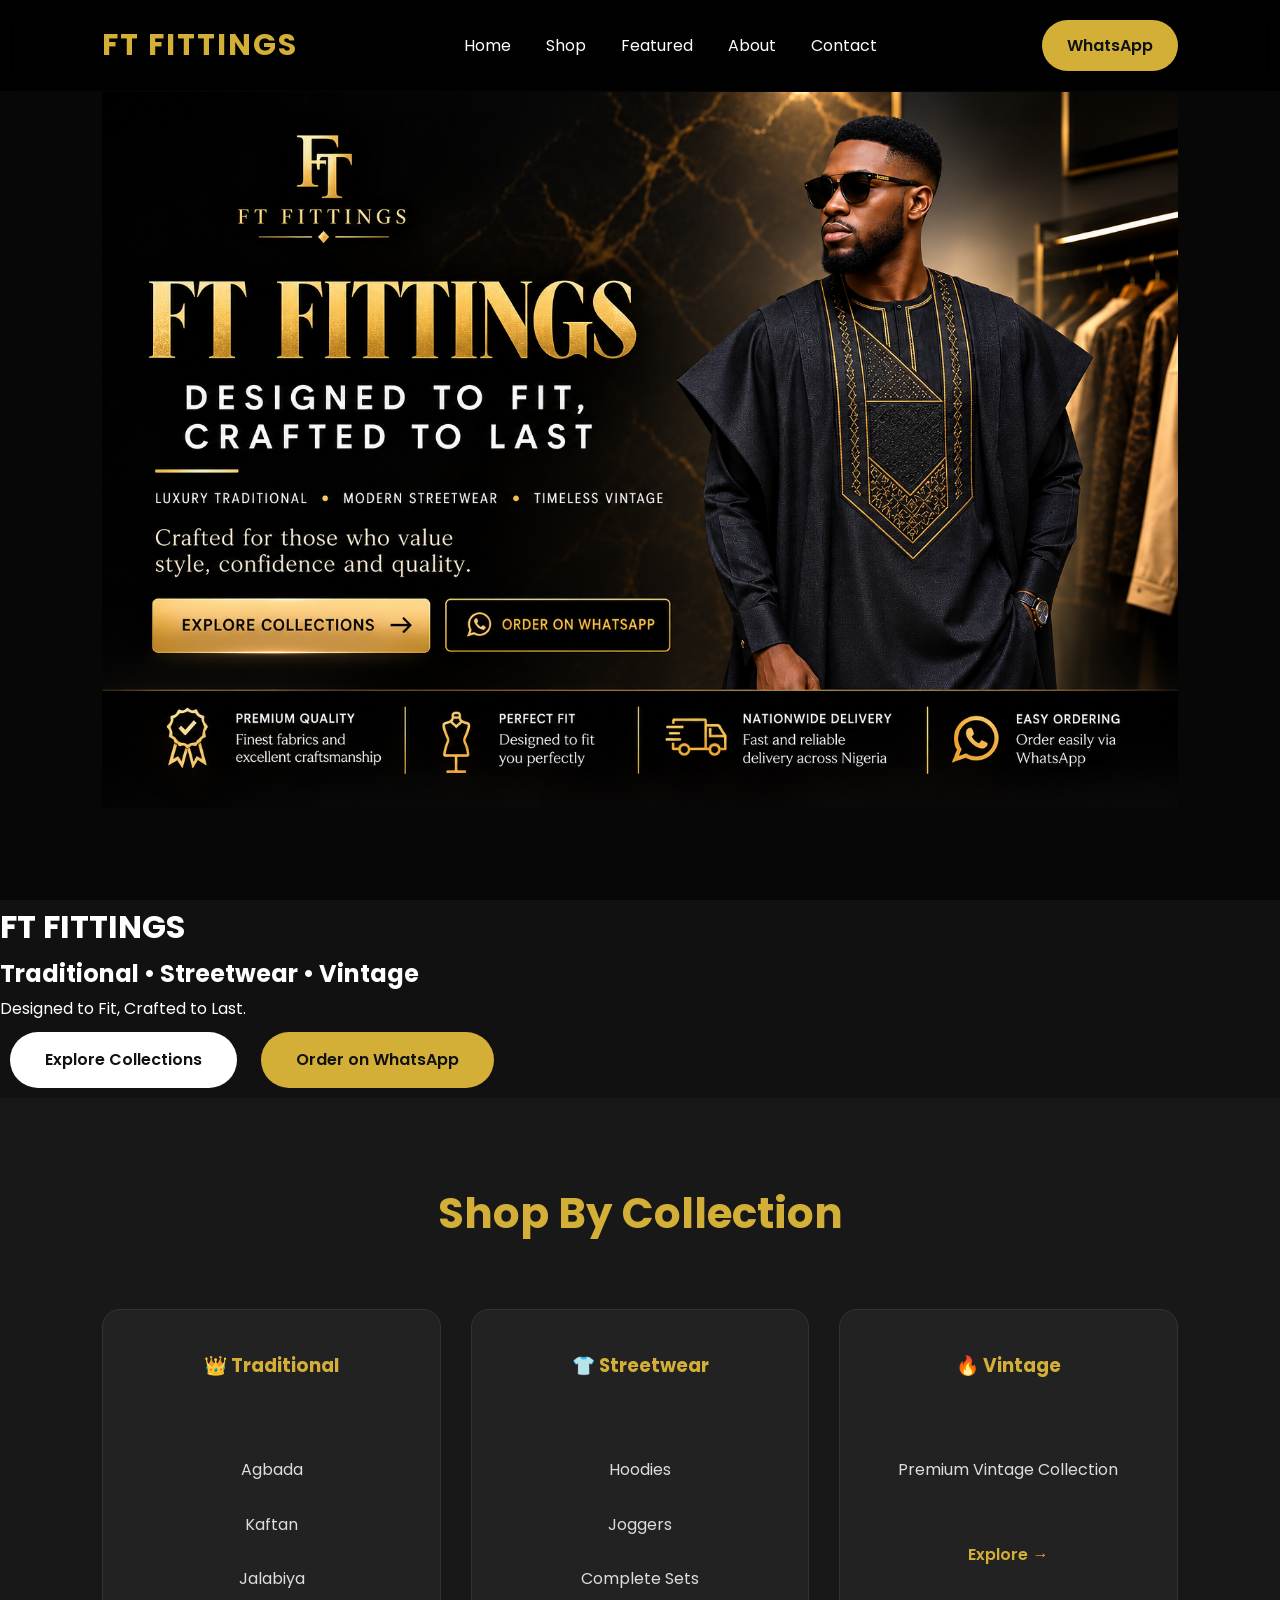
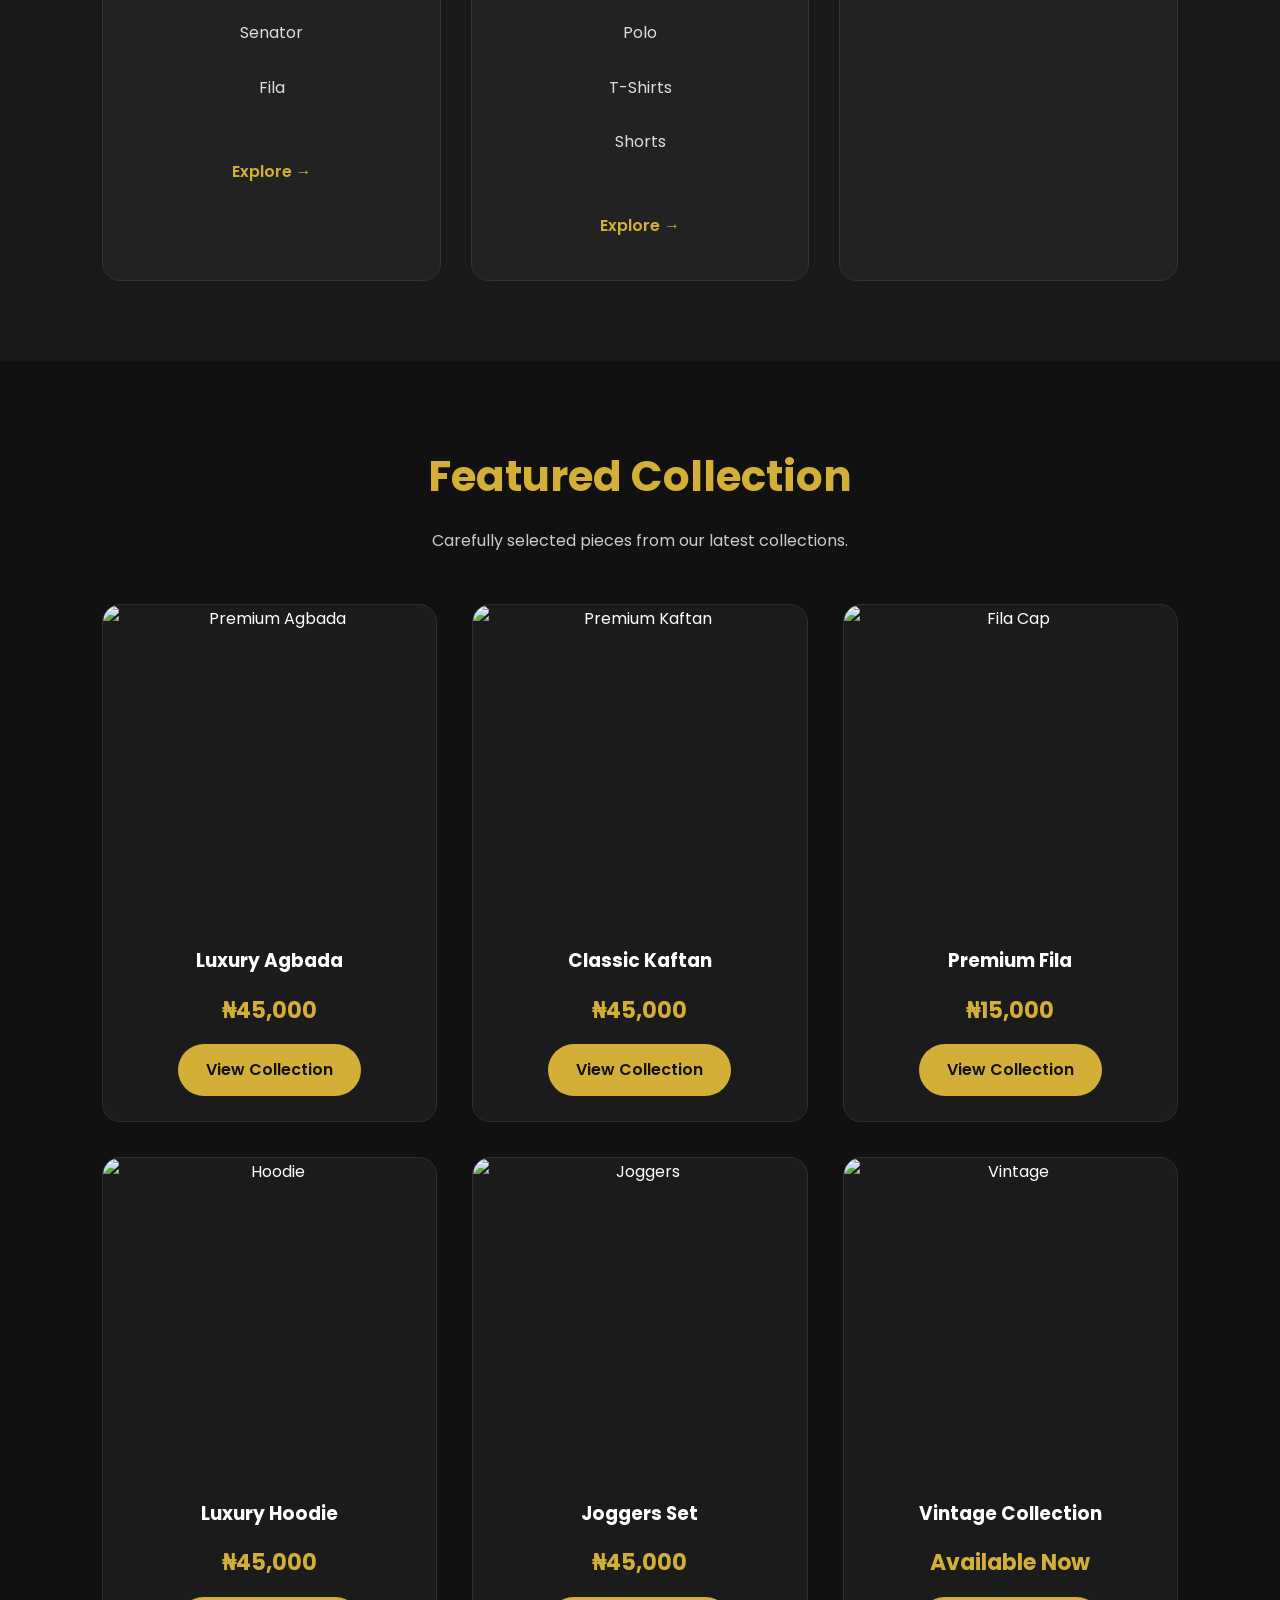
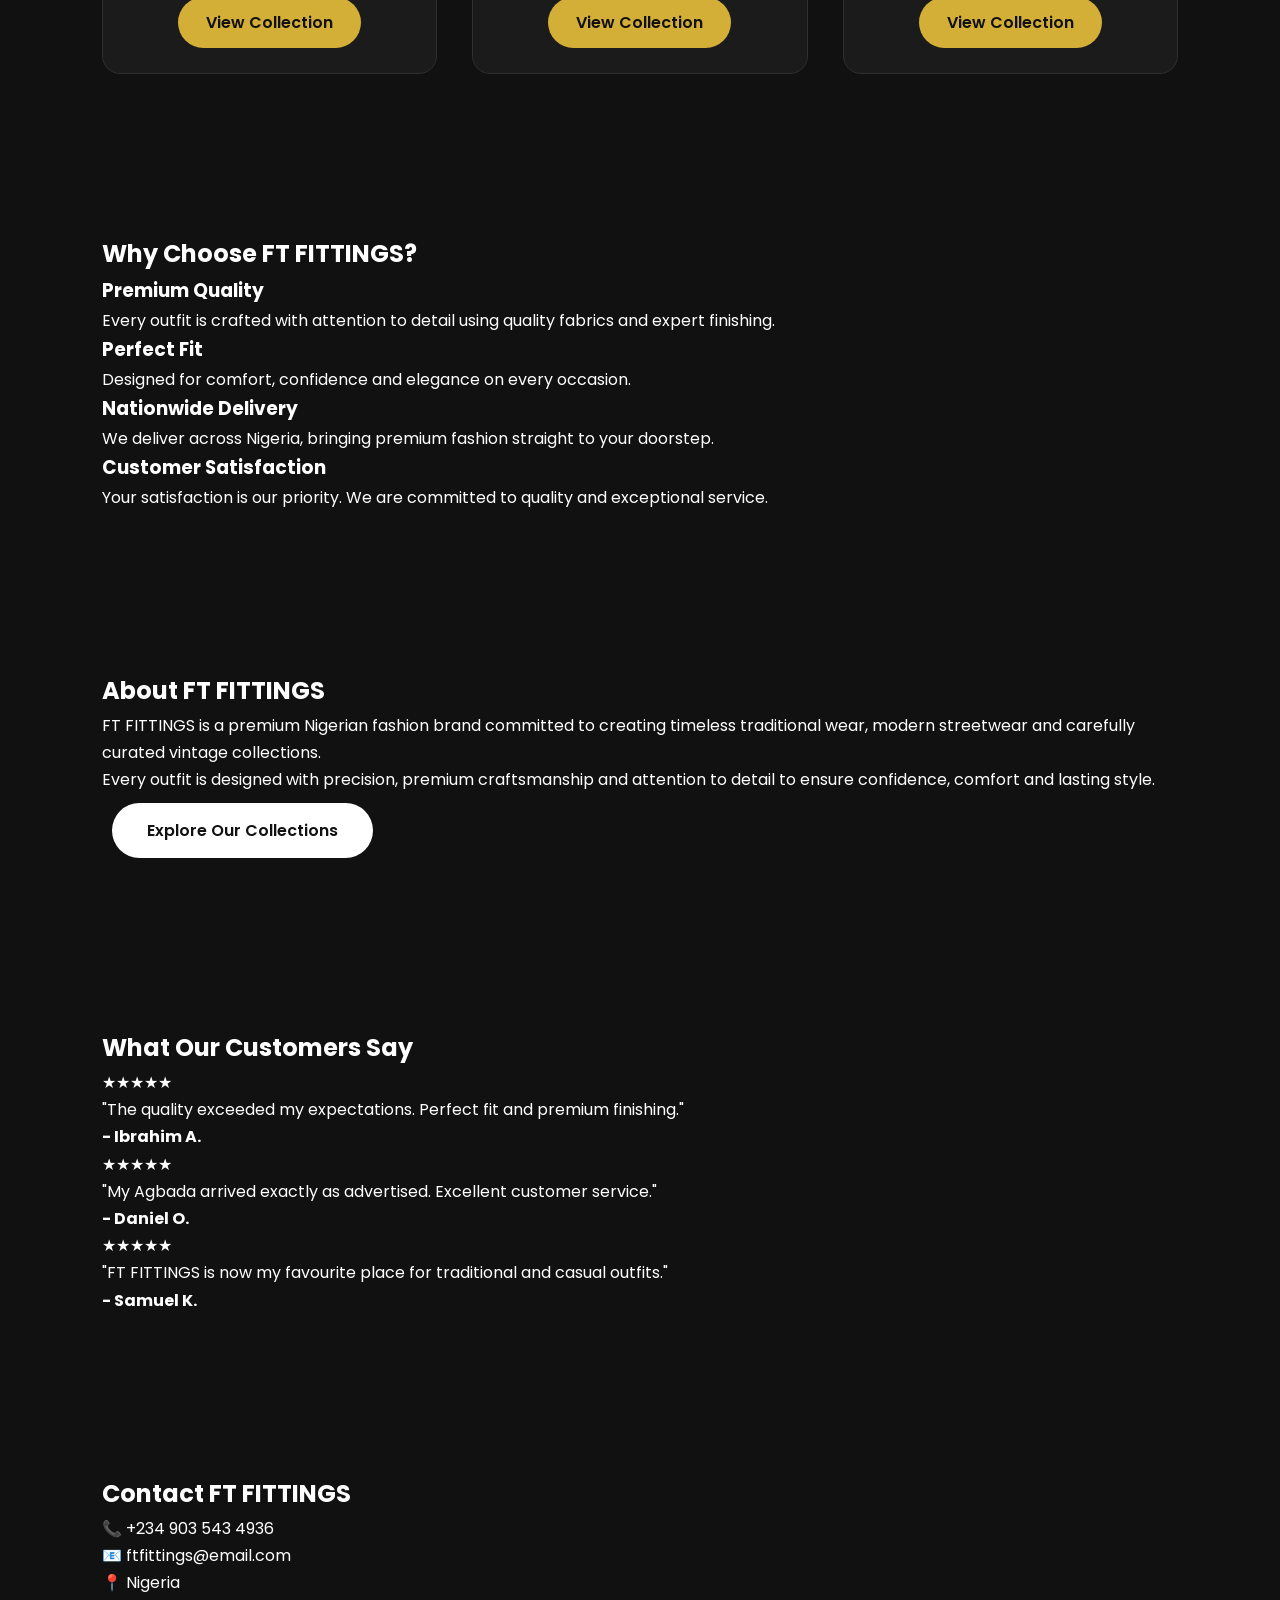
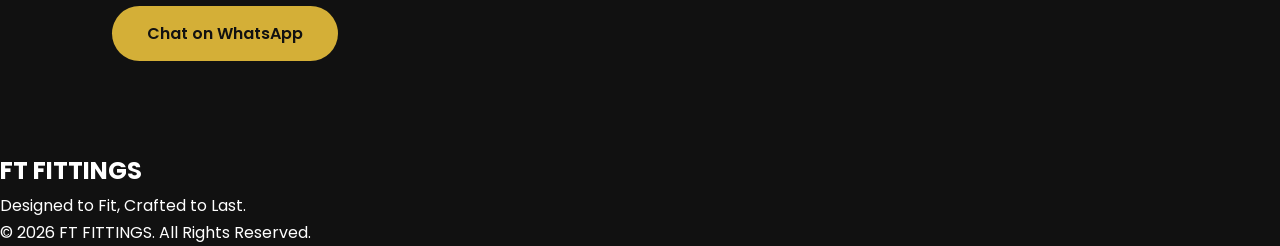
==== index.html @ e682090f "Update index.html" ====
<!DOCTYPE html>
<html lang="en">

<head>

<meta charset="UTF-8">

<meta name="viewport" content="width=device-width, initial-scale=1.0">

<title>FT FITTINGS | Traditional • Streetwear • Vintage</title>

<link rel="stylesheet" href="style.css">

<link rel="preconnect" href="https://fonts.googleapis.com">

<link rel="preconnect" href="https://fonts.gstatic.com" crossorigin>

<link href="https://fonts.googleapis.com/css2?family=Poppins:wght@300;400;500;600;700&display=swap" rel="stylesheet">

</head>

<body>

<!-- Navigation -->

<nav class="navbar">

<div class="logo">

FT FITTINGS

</div>

<ul class="nav-links">

<li><a href="#">Home</a></li>

<li><a href="shop.html">Shop</a></li>

<li><a href="#featured">Featured</a></li>

<li><a href="#about">About</a></li>

<li><a href="#contact">Contact</a></li>

</ul>

<a href="https://wa.me/2349035434936" class="whatsapp-nav">

WhatsApp

</a>

</nav>



<!-- HERO -->

<section class="hero">
    <img src="hero/A97D9B36-306B-43AB-9AE7-2C9300FD87FA.png" alt="FT FITTINGS Hero Banner" class="hero-banner">
</section>

<div class="hero-overlay">

<div class="hero-content">

<h1>

FT FITTINGS

</h1>

<h2>

Traditional • Streetwear • Vintage

</h2>

<p>

Designed to Fit, Crafted to Last.

</p>

<div class="hero-buttons">

<a href="#collections" class="btn">

Explore Collections

</a>

<a href="https://wa.me/2349035434936" class="btn gold">

Order on WhatsApp

</a>

</div>

</div>

</div>

</section>



<!-- COLLECTIONS -->

<section id="collections" class="collections">

<h2>

Shop By Collection

</h2>

<div class="collection-grid">

<div class="collection-card">

<h3>

👑 Traditional

</h3>

<p>

Agbada

Kaftan

Jalabiya

Senator

Fila

</p>

<a href="traditional.html">

Explore →

</a>

</div>



<div class="collection-card">

<h3>

👕 Streetwear

</h3>

<p>

Hoodies

Joggers

Complete Sets

Polo

T-Shirts

Shorts

</p>

<a href="streetwear.html">

Explore →

</a>

</div>



<div class="collection-card">

<h3>

🔥 Vintage

</h3>

<p>

Premium Vintage Collection

</p>

<a href="vintage.html">

Explore →

</a>

</div>

</div>

</section>
<!-- FEATURED PRODUCTS -->

<section id="featured" class="featured">

<h2>Featured Collection</h2>

<p class="section-text">
Carefully selected pieces from our latest collections.
</p>

<div class="product-grid">

<div class="product-card">

<img src="images/agbada1.jpg" alt="Premium Agbada">

<h3>Luxury Agbada</h3>

<p class="price">₦45,000</p>

<a href="traditional.html" class="shop-btn">View Collection</a>

</div>

<div class="product-card">

<img src="images/kaftan1.jpg" alt="Premium Kaftan">

<h3>Classic Kaftan</h3>

<p class="price">₦45,000</p>

<a href="traditional.html" class="shop-btn">View Collection</a>

</div>

<div class="product-card">

<img src="images/fila1.jpg" alt="Fila Cap">

<h3>Premium Fila</h3>

<p class="price">₦15,000</p>

<a href="traditional.html" class="shop-btn">View Collection</a>

</div>

<div class="product-card">

<img src="images/hoodie1.jpg" alt="Hoodie">

<h3>Luxury Hoodie</h3>

<p class="price">₦45,000</p>

<a href="streetwear.html" class="shop-btn">View Collection</a>

</div>

<div class="product-card">

<img src="images/jogger1.jpg" alt="Joggers">

<h3>Joggers Set</h3>

<p class="price">₦45,000</p>

<a href="streetwear.html" class="shop-btn">View Collection</a>

</div>

<div class="product-card">

<img src="images/vintage1.jpg" alt="Vintage">

<h3>Vintage Collection</h3>

<p class="price">Available Now</p>

<a href="vintage.html" class="shop-btn">View Collection</a>

</div>

</div>

</section>
<!-- WHY CHOOSE US -->

<section class="why-us">

<h2>Why Choose FT FITTINGS?</h2>

<div class="why-grid">

<div class="why-card">
<h3>Premium Quality</h3>
<p>Every outfit is crafted with attention to detail using quality fabrics and expert finishing.</p>
</div>

<div class="why-card">
<h3>Perfect Fit</h3>
<p>Designed for comfort, confidence and elegance on every occasion.</p>
</div>

<div class="why-card">
<h3>Nationwide Delivery</h3>
<p>We deliver across Nigeria, bringing premium fashion straight to your doorstep.</p>
</div>

<div class="why-card">
<h3>Customer Satisfaction</h3>
<p>Your satisfaction is our priority. We are committed to quality and exceptional service.</p>
</div>

</div>

</section>
<!-- ABOUT -->

<section id="about" class="about">

<div class="about-content">

<h2>About FT FITTINGS</h2>

<p>

FT FITTINGS is a premium Nigerian fashion brand committed to creating timeless traditional wear, modern streetwear and carefully curated vintage collections.

</p>

<p>

Every outfit is designed with precision, premium craftsmanship and attention to detail to ensure confidence, comfort and lasting style.

</p>

<a href="#collections" class="btn">
Explore Our Collections
</a>

</div>

</section>
<!-- REVIEWS -->

<section class="reviews">

<h2>What Our Customers Say</h2>

<div class="review-grid">

<div class="review-card">

★★★★★

<p>

"The quality exceeded my expectations. Perfect fit and premium finishing."

</p>

<h4>- Ibrahim A.</h4>

</div>

<div class="review-card">

★★★★★

<p>

"My Agbada arrived exactly as advertised. Excellent customer service."

</p>

<h4>- Daniel O.</h4>

</div>

<div class="review-card">

★★★★★

<p>

"FT FITTINGS is now my favourite place for traditional and casual outfits."

</p>

<h4>- Samuel K.</h4>

</div>

</div>

</section>
<!-- CONTACT -->

<section id="contact" class="contact">

<h2>Contact FT FITTINGS</h2>

<p>

📞 +234 903 543 4936

</p>

<p>

📧 ftfittings@email.com

</p>

<p>

📍 Nigeria

</p>

<a href="https://wa.me/2349035434936" class="btn gold">

Chat on WhatsApp

</a>

</section>
 <footer>

<h2>

FT FITTINGS

</h2>

<p>

Designed to Fit, Crafted to Last.

</p>

<p>

© 2026 FT FITTINGS. All Rights Reserved.

</p>

</footer>

<script src="script.js"></script>

</body>

</html>
---- style.css ----
/* ===========================
   FT FITTINGS V2
=========================== */

*{
    margin:0;
    padding:0;
    box-sizing:border-box;
}

html{
    scroll-behavior:smooth;
}

body{
    font-family:'Poppins',sans-serif;
    background:#111;
    color:#fff;
    line-height:1.7;
}

img{
    width:100%;
    display:block;
}

a{
    text-decoration:none;
}

section{
    padding:80px 8%;
}

h1,h2,h3{
    font-weight:700;
}

.section-text{
    color:#ccc;
    margin-top:10px;
    margin-bottom:40px;
}

/* ===========================
   NAVIGATION
=========================== */

.navbar{

    position:fixed;
    top:0;
    left:0;
    width:100%;

    display:flex;
    justify-content:space-between;
    align-items:center;

    padding:20px 8%;

    background:rgba(0,0,0,.85);

    backdrop-filter:blur(10px);

    z-index:999;
}

.logo{

    color:#D4AF37;

    font-size:30px;

    font-weight:700;

    letter-spacing:2px;

}

.nav-links{

    display:flex;

    list-style:none;

    gap:35px;

}

.nav-links a{

    color:white;

    transition:.3s;

}

.nav-links a:hover{

    color:#D4AF37;

}

.whatsapp-nav{

    background:#D4AF37;

    color:#111;

    padding:12px 25px;

    border-radius:30px;

    font-weight:600;

}

/* ===========================
   BUTTONS
=========================== */

.btn{

    display:inline-block;

    margin:10px;

    padding:14px 35px;

    border-radius:40px;

    background:white;

    color:#111;

    font-weight:600;

    transition:.3s;

}

.btn:hover{

    transform:translateY(-3px);

}

.gold{

    background:#D4AF37;

    color:#111;

}
/* ===========================
   HERO
=========================== */

.hero{

    height:100vh;

    background:

    linear-gradient(rgba(0,0,0,.60),rgba(0,0,0,.60)),

    url("images/hero.jpg");

    background-size:cover;

    background-position:center;

    display:flex;

    justify-content:center;

    align-items:center;

    text-align:center;

}

.hero-content{

    max-width:850px;

}

.hero h1{

    font-size:75px;

    color:#D4AF37;

    letter-spacing:4px;

}

.hero h2{

    margin-top:15px;

    font-size:32px;

}

.hero p{

    margin:30px auto;

    color:#ddd;

    font-size:20px;

}
/* ===========================
   COLLECTIONS
=========================== */

.collections{

    background:#181818;

    text-align:center;

}

.collections h2{

    color:#D4AF37;

    font-size:42px;

    margin-bottom:20px;

}

.collection-grid{

    display:grid;

    grid-template-columns:repeat(auto-fit,minmax(280px,1fr));

    gap:30px;

    margin-top:60px;

}

.collection-card{

    background:#222;

    padding:40px 30px;

    border-radius:18px;

    transition:.35s;

    border:1px solid #333;

}

.collection-card:hover{

    transform:translateY(-10px);

    border-color:#D4AF37;

}

.collection-card h3{

    color:#D4AF37;

    margin-bottom:20px;

}

.collection-card p{

    color:#ddd;

    margin-bottom:30px;

    white-space:pre-line;

}

.collection-card a{

    color:#D4AF37;

    font-weight:600;

}
/* ===========================
   FEATURED PRODUCTS
=========================== */

.featured{

    background:#111;

    text-align:center;

}

.featured h2{

    color:#D4AF37;

    font-size:42px;

    margin-bottom:15px;

}

.product-grid{

    display:grid;

    grid-template-columns:repeat(auto-fit,minmax(280px,1fr));

    gap:35px;

    margin-top:50px;

}

.product-card{

    background:#1b1b1b;

    border-radius:18px;

    overflow:hidden;

    transition:.35s;

    border:1px solid #2f2f2f;

}

.product-card:hover{

    transform:translateY(-10px);

    border-color:#D4AF37;

}

.product-card img{

    height:320px;

    object-fit:cover;

}

.product-card h3{

    margin-top:20px;

    color:white;

}

.price{

    color:#D4AF37;

    font-size:22px;

    margin:15px 0;

    font-weight:700;

}

.shop-btn{

    display:inline-block;

    margin-bottom:25px;

    background:#D4AF37;

    color:#111;

    padding:12px 28px;

    border-radius:30px;

    font-weight:600;

}
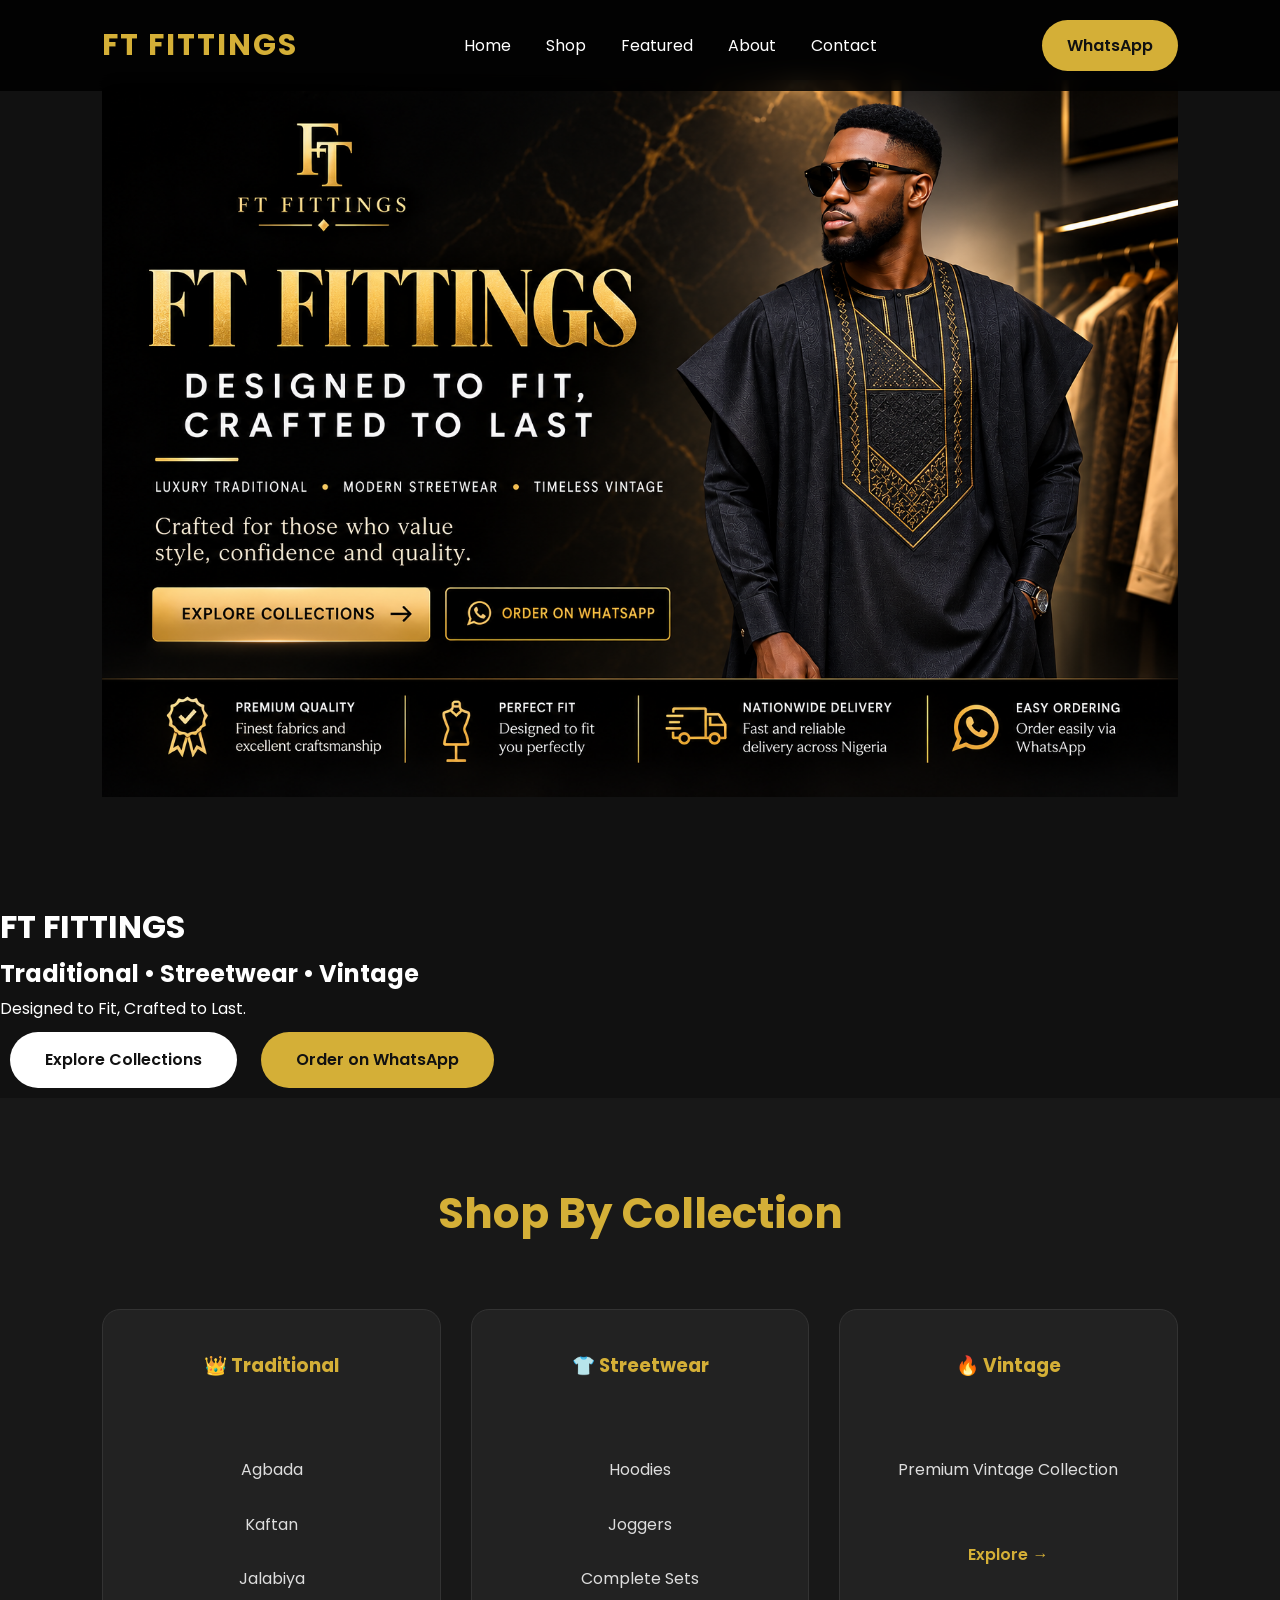
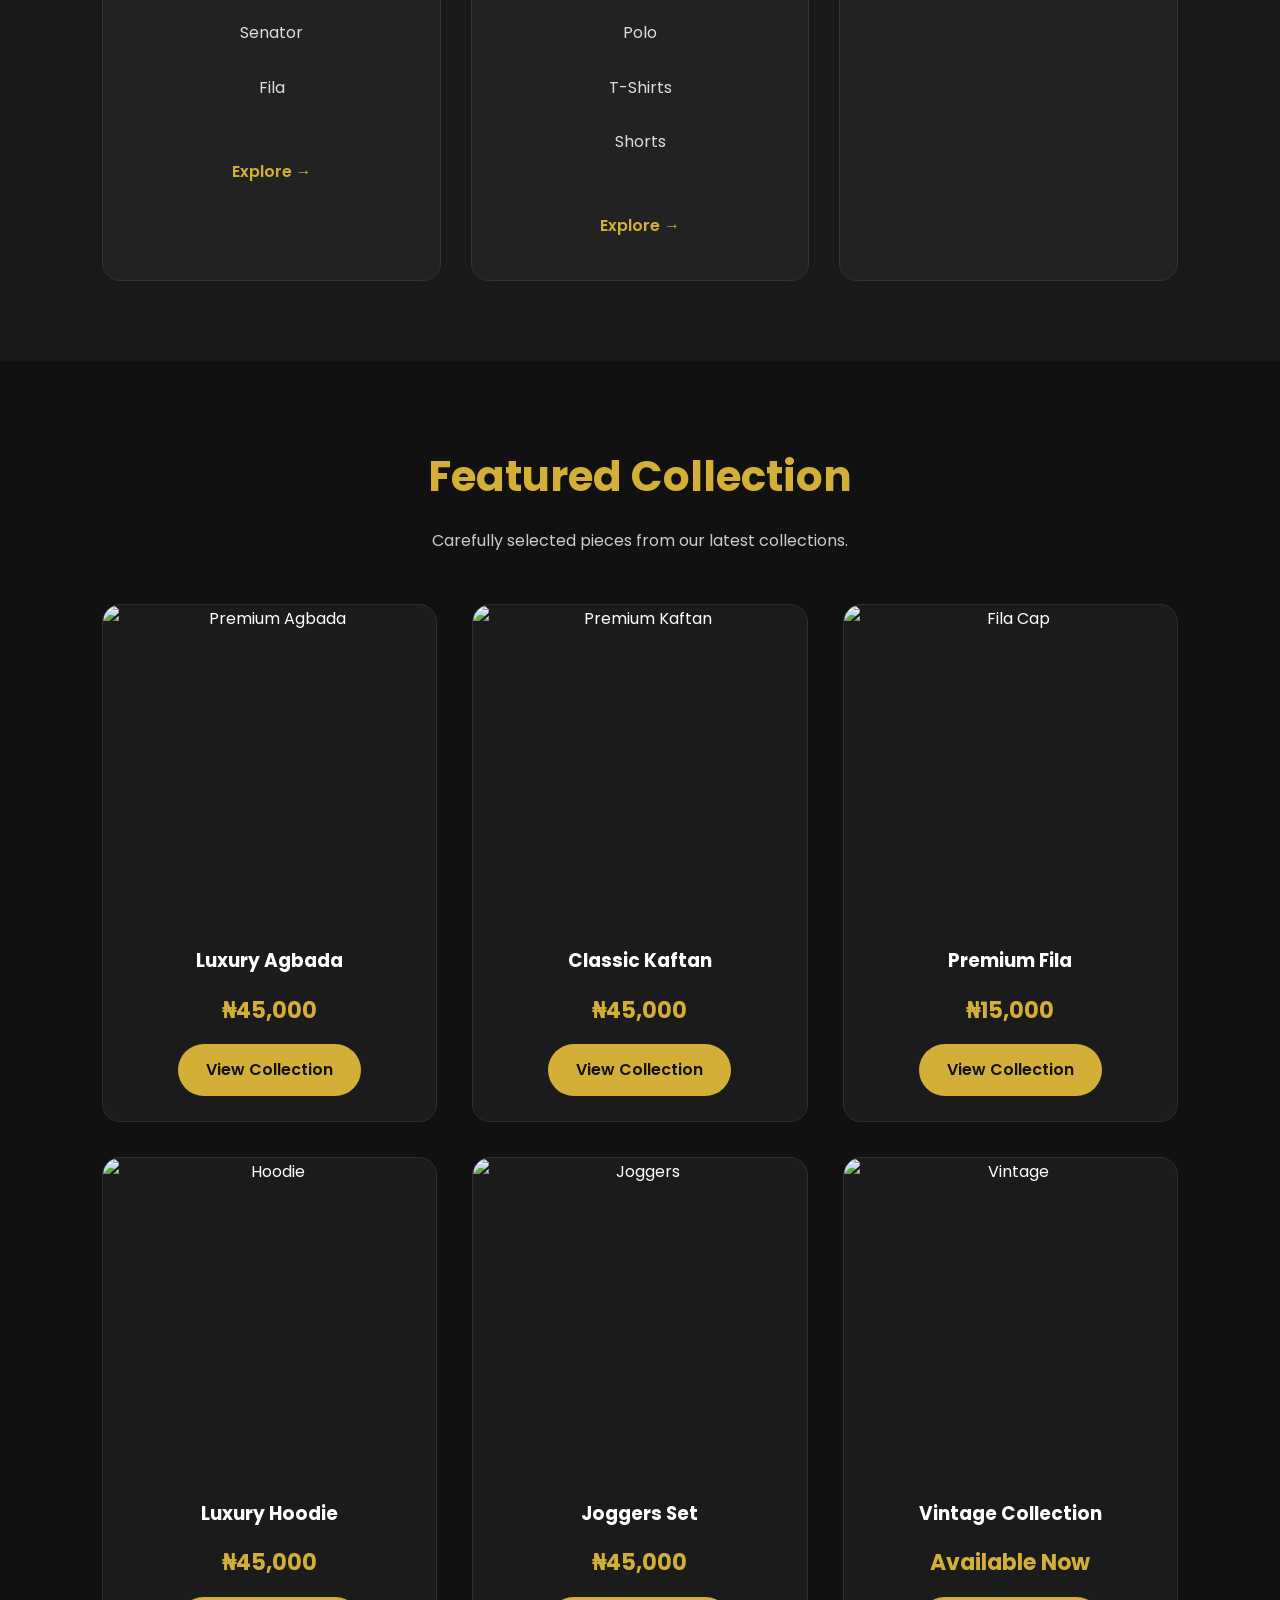
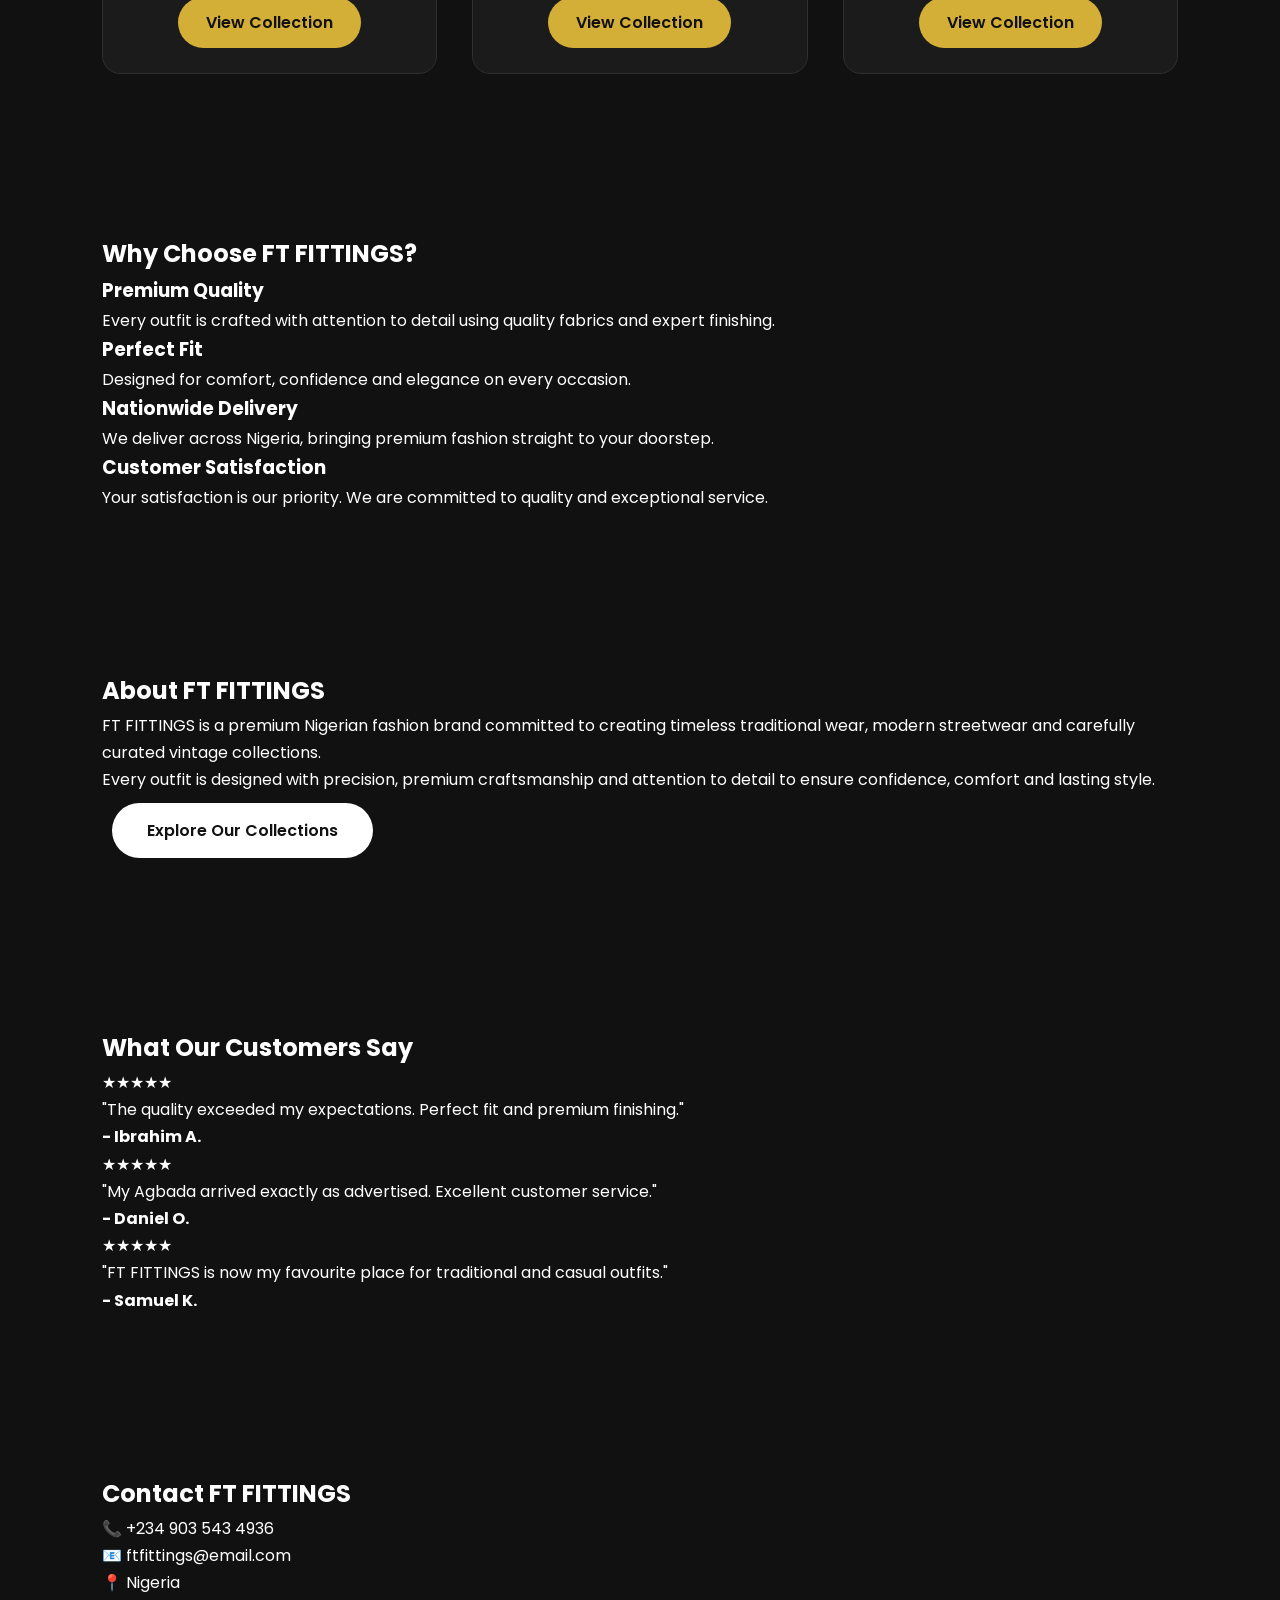
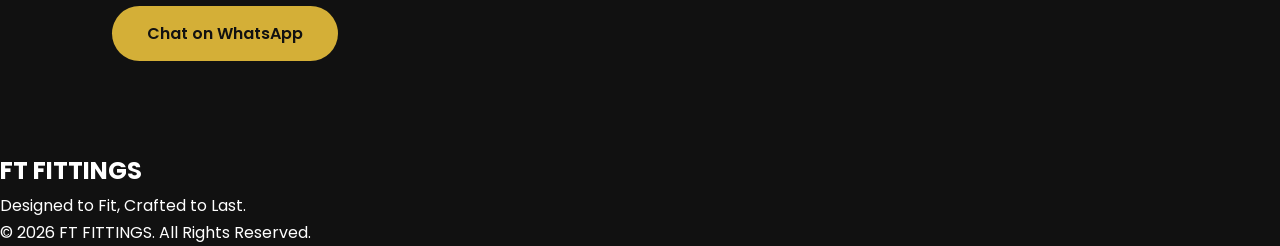
==== commit a7793784: "Update index.html" ====
--- a/index.html
+++ b/index.html
@@ -58,13 +58,8 @@
 <!-- HERO -->
 
 <section class="hero">
-    <img src="hero/A97D9B36-306B-43AB-9AE7-2C9300FD87FA.png" alt="FT FITTINGS Hero Banner" class="hero-banner">
-</section>
-
-<div class="hero-overlay">
-
-<div class="hero-content">
-
+    <img src="hero/A97D9B36-306B-43AB-9AE7-2C9300FD87FA.png" alt="FT FITTINGS Hero">
+</section>
 <h1>
 
 FT FITTINGS
--- a/style.css
+++ b/style.css
@@ -157,112 +157,183 @@
    HERO
 =========================== */
 
-.hero{
-
+
+    .hero{
+    width:100%;
     height:100vh;
-
-    background:
-
-    linear-gradient(rgba(0,0,0,.60),rgba(0,0,0,.60)),
-
-    url("images/hero.jpg");
-
-    background-size:cover;
-
-    background-position:center;
-
-    display:flex;
-
-    justify-content:center;
-
-    align-items:center;
+    overflow:hidden;
+}
+
+.hero-banner{
+    width:100%;
+    height:100%;
+    object-fit:cover;
+    display:block;
+}
+
+.hero-content{
+
+    max-width:850px;
+
+}
+
+.hero h1{
+
+    font-size:75px;
+
+    color:#D4AF37;
+
+    letter-spacing:4px;
+
+}
+
+.hero h2{
+
+    margin-top:15px;
+
+    font-size:32px;
+
+}
+
+.hero p{
+
+    margin:30px auto;
+
+    color:#ddd;
+
+    font-size:20px;
+
+}
+/* ===========================
+   COLLECTIONS
+=========================== */
+
+.collections{
+
+    background:#181818;
 
     text-align:center;
 
 }
 
-.hero-content{
-
-    max-width:850px;
-
-}
-
-.hero h1{
-
-    font-size:75px;
-
-    color:#D4AF37;
-
-    letter-spacing:4px;
-
-}
-
-.hero h2{
-
-    margin-top:15px;
-
-    font-size:32px;
-
-}
-
-.hero p{
-
-    margin:30px auto;
+.collections h2{
+
+    color:#D4AF37;
+
+    font-size:42px;
+
+    margin-bottom:20px;
+
+}
+
+.collection-grid{
+
+    display:grid;
+
+    grid-template-columns:repeat(auto-fit,minmax(280px,1fr));
+
+    gap:30px;
+
+    margin-top:60px;
+
+}
+
+.collection-card{
+
+    background:#222;
+
+    padding:40px 30px;
+
+    border-radius:18px;
+
+    transition:.35s;
+
+    border:1px solid #333;
+
+}
+
+.collection-card:hover{
+
+    transform:translateY(-10px);
+
+    border-color:#D4AF37;
+
+}
+
+.collection-card h3{
+
+    color:#D4AF37;
+
+    margin-bottom:20px;
+
+}
+
+.collection-card p{
 
     color:#ddd;
 
-    font-size:20px;
-
-}
-/* ===========================
-   COLLECTIONS
-=========================== */
-
-.collections{
-
-    background:#181818;
+    margin-bottom:30px;
+
+    white-space:pre-line;
+
+}
+
+.collection-card a{
+
+    color:#D4AF37;
+
+    font-weight:600;
+
+}
+/* ===========================
+   FEATURED PRODUCTS
+=========================== */
+
+.featured{
+
+    background:#111;
 
     text-align:center;
 
 }
 
-.collections h2{
+.featured h2{
 
     color:#D4AF37;
 
     font-size:42px;
 
-    margin-bottom:20px;
-
-}
-
-.collection-grid{
+    margin-bottom:15px;
+
+}
+
+.product-grid{
 
     display:grid;
 
     grid-template-columns:repeat(auto-fit,minmax(280px,1fr));
 
-    gap:30px;
-
-    margin-top:60px;
-
-}
-
-.collection-card{
-
-    background:#222;
-
-    padding:40px 30px;
+    gap:35px;
+
+    margin-top:50px;
+
+}
+
+.product-card{
+
+    background:#1b1b1b;
 
     border-radius:18px;
 
+    overflow:hidden;
+
     transition:.35s;
 
-    border:1px solid #333;
-
-}
-
-.collection-card:hover{
+    border:1px solid #2f2f2f;
+
+}
+
+.product-card:hover{
 
     transform:translateY(-10px);
 
@@ -270,129 +341,48 @@
 
 }
 
-.collection-card h3{
-
-    color:#D4AF37;
-
-    margin-bottom:20px;
-
-}
-
-.collection-card p{
-
-    color:#ddd;
-
-    margin-bottom:30px;
-
-    white-space:pre-line;
-
-}
-
-.collection-card a{
-
-    color:#D4AF37;
+.product-card img{
+
+    height:320px;
+
+    object-fit:cover;
+
+}
+
+.product-card h3{
+
+    margin-top:20px;
+
+    color:white;
+
+}
+
+.price{
+
+    color:#D4AF37;
+
+    font-size:22px;
+
+    margin:15px 0;
+
+    font-weight:700;
+
+}
+
+.shop-btn{
+
+    display:inline-block;
+
+    margin-bottom:25px;
+
+    background:#D4AF37;
+
+    color:#111;
+
+    padding:12px 28px;
+
+    border-radius:30px;
 
     font-weight:600;
 
 }
-/* ===========================
-   FEATURED PRODUCTS
-=========================== */
-
-.featured{
-
-    background:#111;
-
-    text-align:center;
-
-}
-
-.featured h2{
-
-    color:#D4AF37;
-
-    font-size:42px;
-
-    margin-bottom:15px;
-
-}
-
-.product-grid{
-
-    display:grid;
-
-    grid-template-columns:repeat(auto-fit,minmax(280px,1fr));
-
-    gap:35px;
-
-    margin-top:50px;
-
-}
-
-.product-card{
-
-    background:#1b1b1b;
-
-    border-radius:18px;
-
-    overflow:hidden;
-
-    transition:.35s;
-
-    border:1px solid #2f2f2f;
-
-}
-
-.product-card:hover{
-
-    transform:translateY(-10px);
-
-    border-color:#D4AF37;
-
-}
-
-.product-card img{
-
-    height:320px;
-
-    object-fit:cover;
-
-}
-
-.product-card h3{
-
-    margin-top:20px;
-
-    color:white;
-
-}
-
-.price{
-
-    color:#D4AF37;
-
-    font-size:22px;
-
-    margin:15px 0;
-
-    font-weight:700;
-
-}
-
-.shop-btn{
-
-    display:inline-block;
-
-    margin-bottom:25px;
-
-    background:#D4AF37;
-
-    color:#111;
-
-    padding:12px 28px;
-
-    border-radius:30px;
-
-    font-weight:600;
-
-}
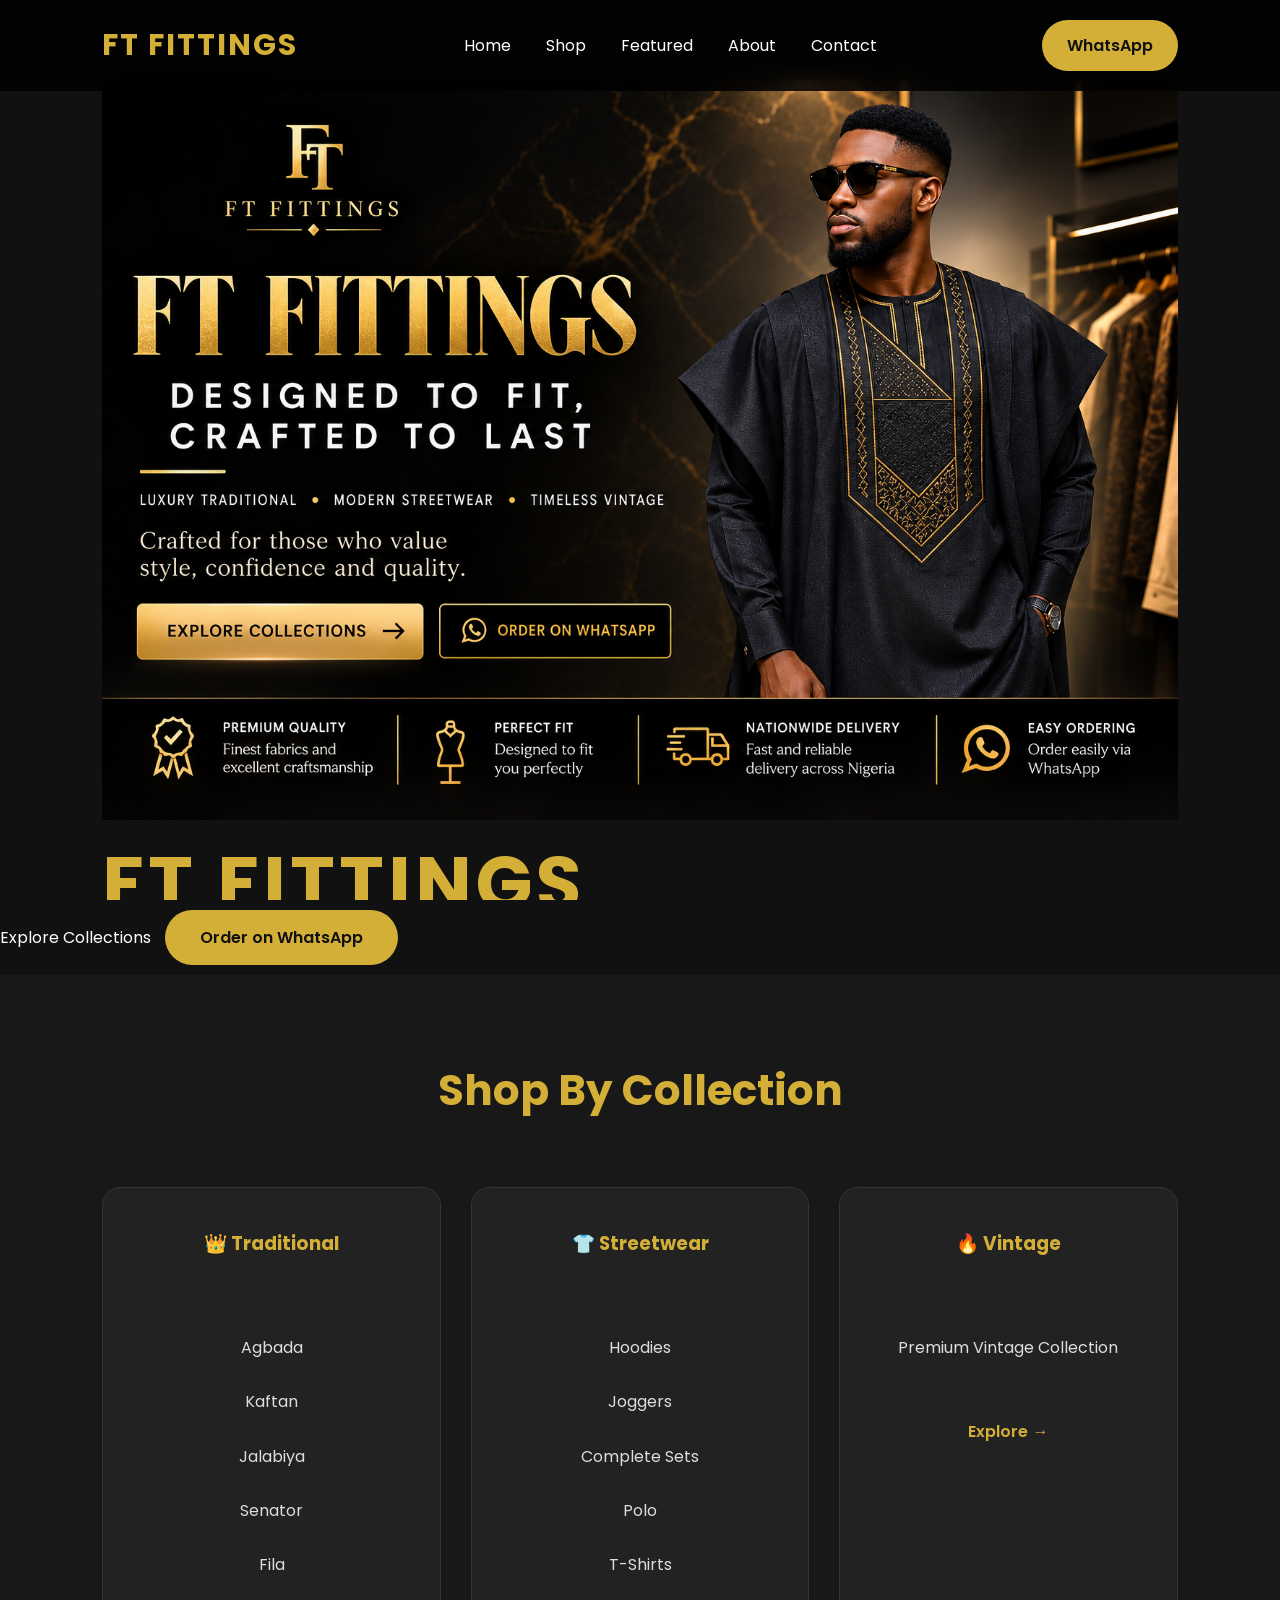
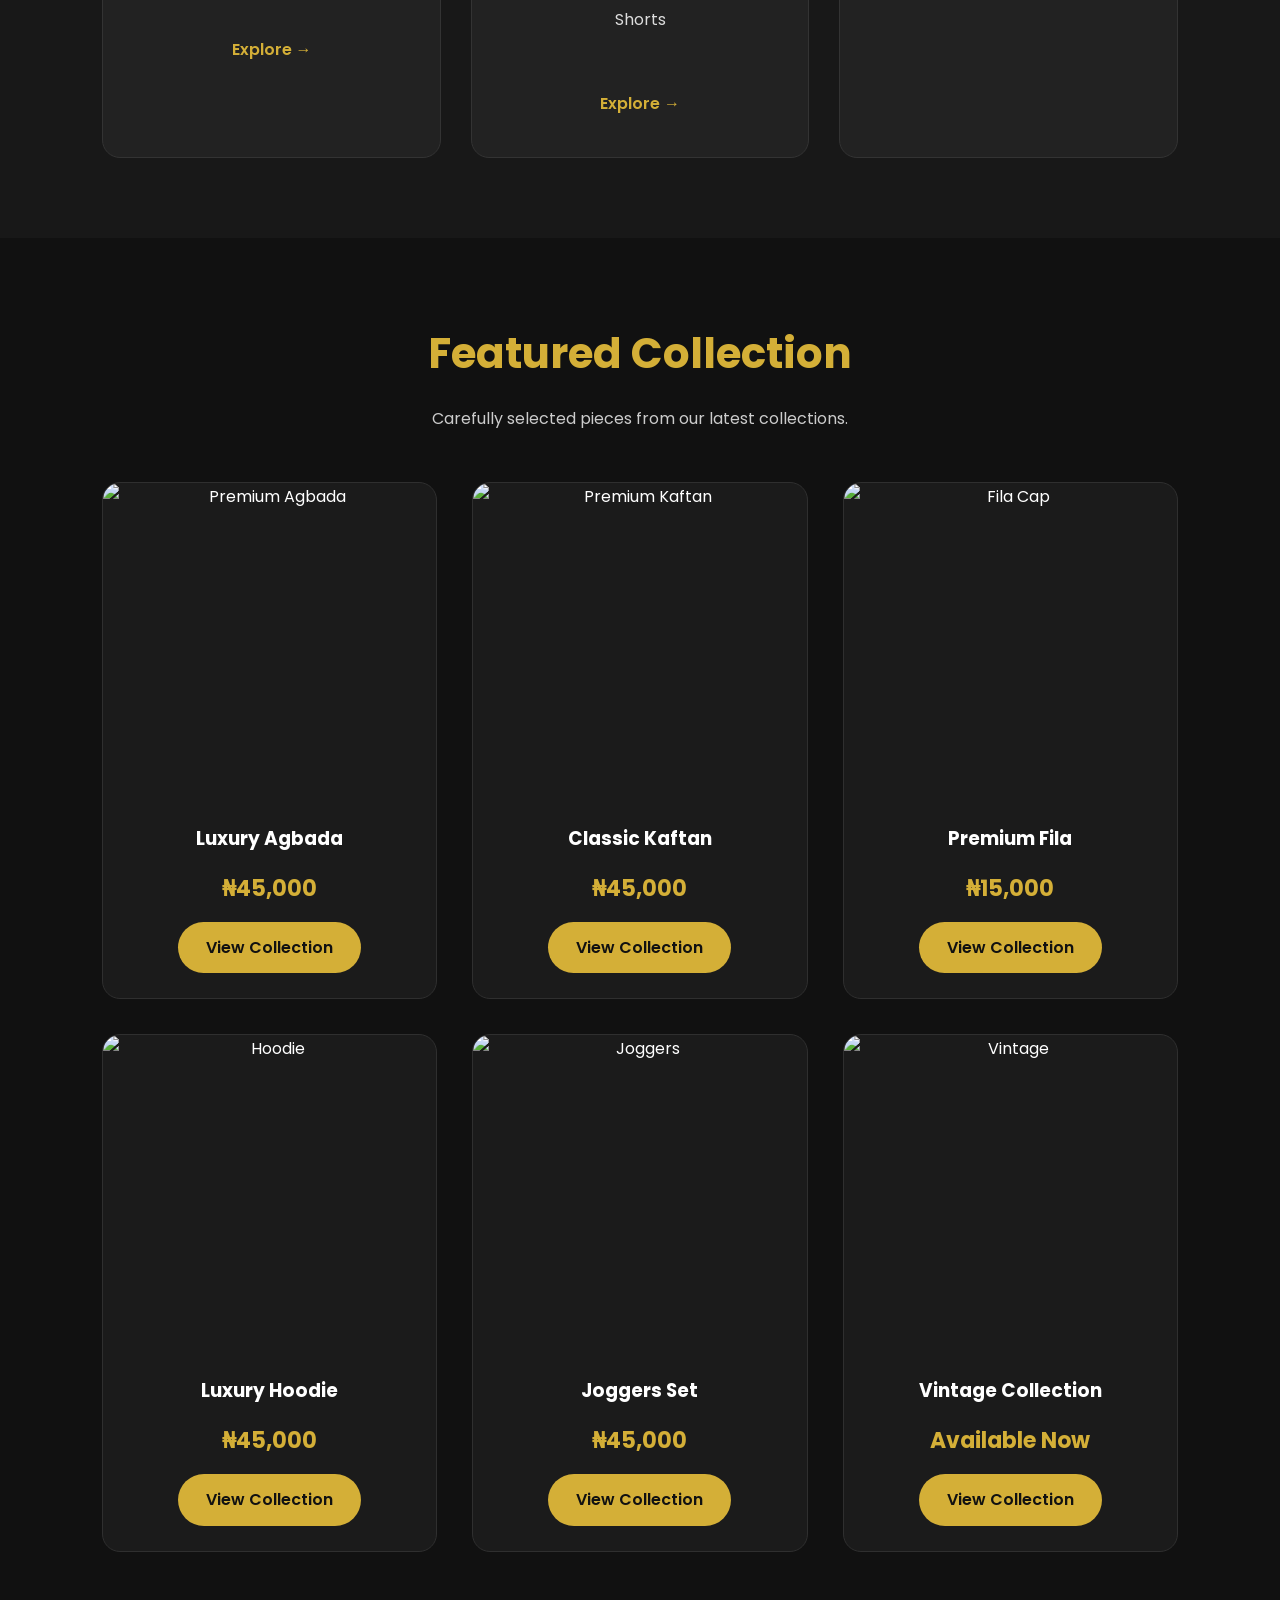
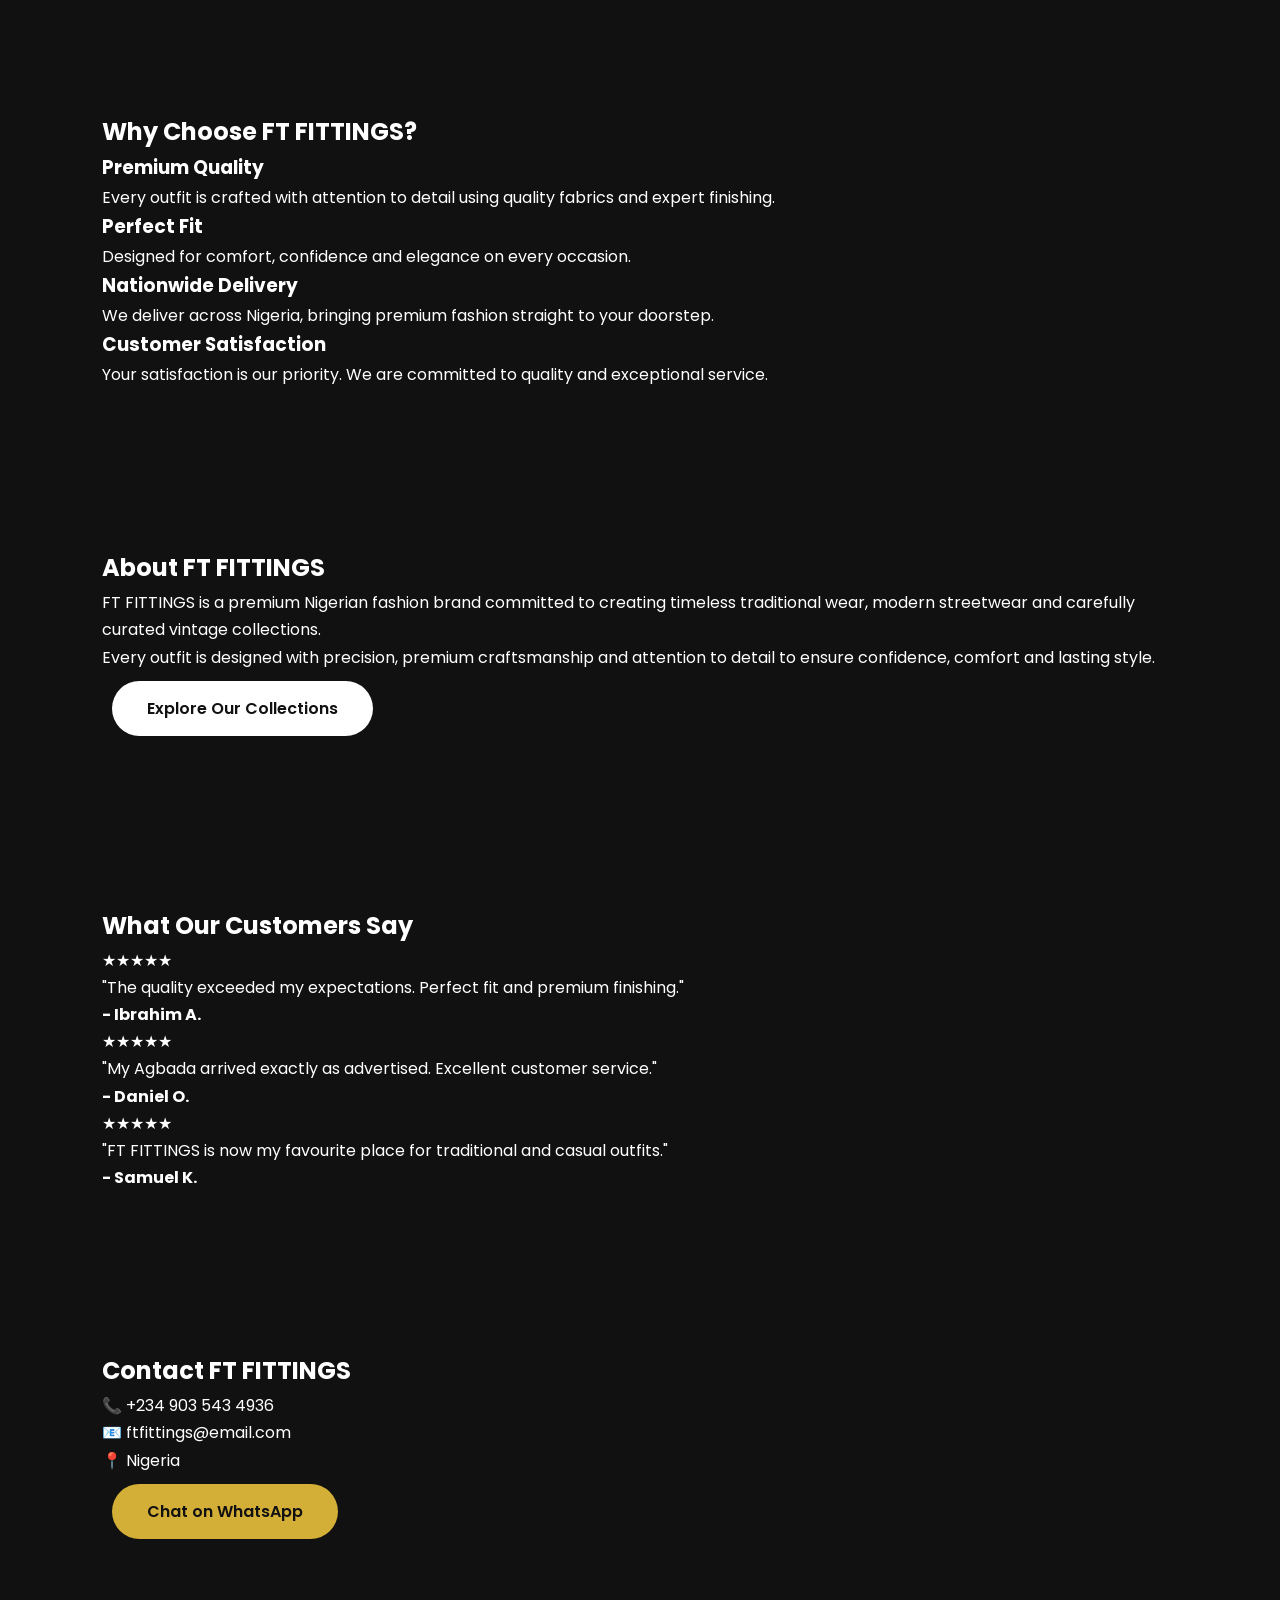
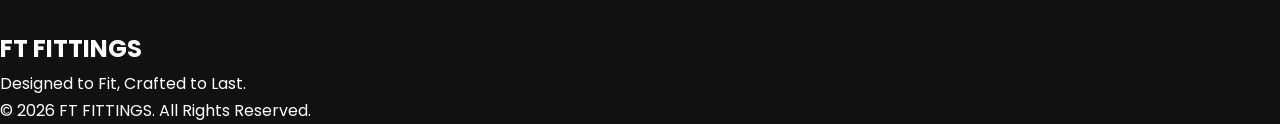
==== commit 01d97a6b: "Update index.html" ====
--- a/index.html
+++ b/index.html
@@ -56,31 +56,23 @@
 
 
 <!-- HERO -->
-
 <section class="hero">
-    <img src="hero/A97D9B36-306B-43AB-9AE7-2C9300FD87FA.png" alt="FT FITTINGS Hero">
-</section>
-<h1>
-
-FT FITTINGS
-
-</h1>
-
-<h2>
-
-Traditional • Streetwear • Vintage
-
-</h2>
-
-<p>
-
-Designed to Fit, Crafted to Last.
-
-</p>
-
-<div class="hero-buttons">
-
-<a href="#collections" class="btn">
+
+    <img src="hero/A97D9B36-306B-43AB-9AE7-2C9300FD87FA.png" class="hero-banner" alt="FT FITTINGS">
+
+    <div class="hero-overlay">
+        <div class="hero-content">
+
+            <h1>FT FITTINGS</h1>
+
+            <p>Designed to Fit, Crafted to Last.</p>
+
+            <a href="shop.html" class="btn">Explore Collections</a>
+
+        </div>
+    </div>
+
+</section>
 
 Explore Collections
 
--- a/style.css
+++ b/style.css
@@ -158,13 +158,13 @@
 =========================== */
 
 
-    .hero{
+.hero{
     width:100%;
     height:100vh;
     overflow:hidden;
 }
 
-.hero-banner{
+.hero img{
     width:100%;
     height:100%;
     object-fit:cover;
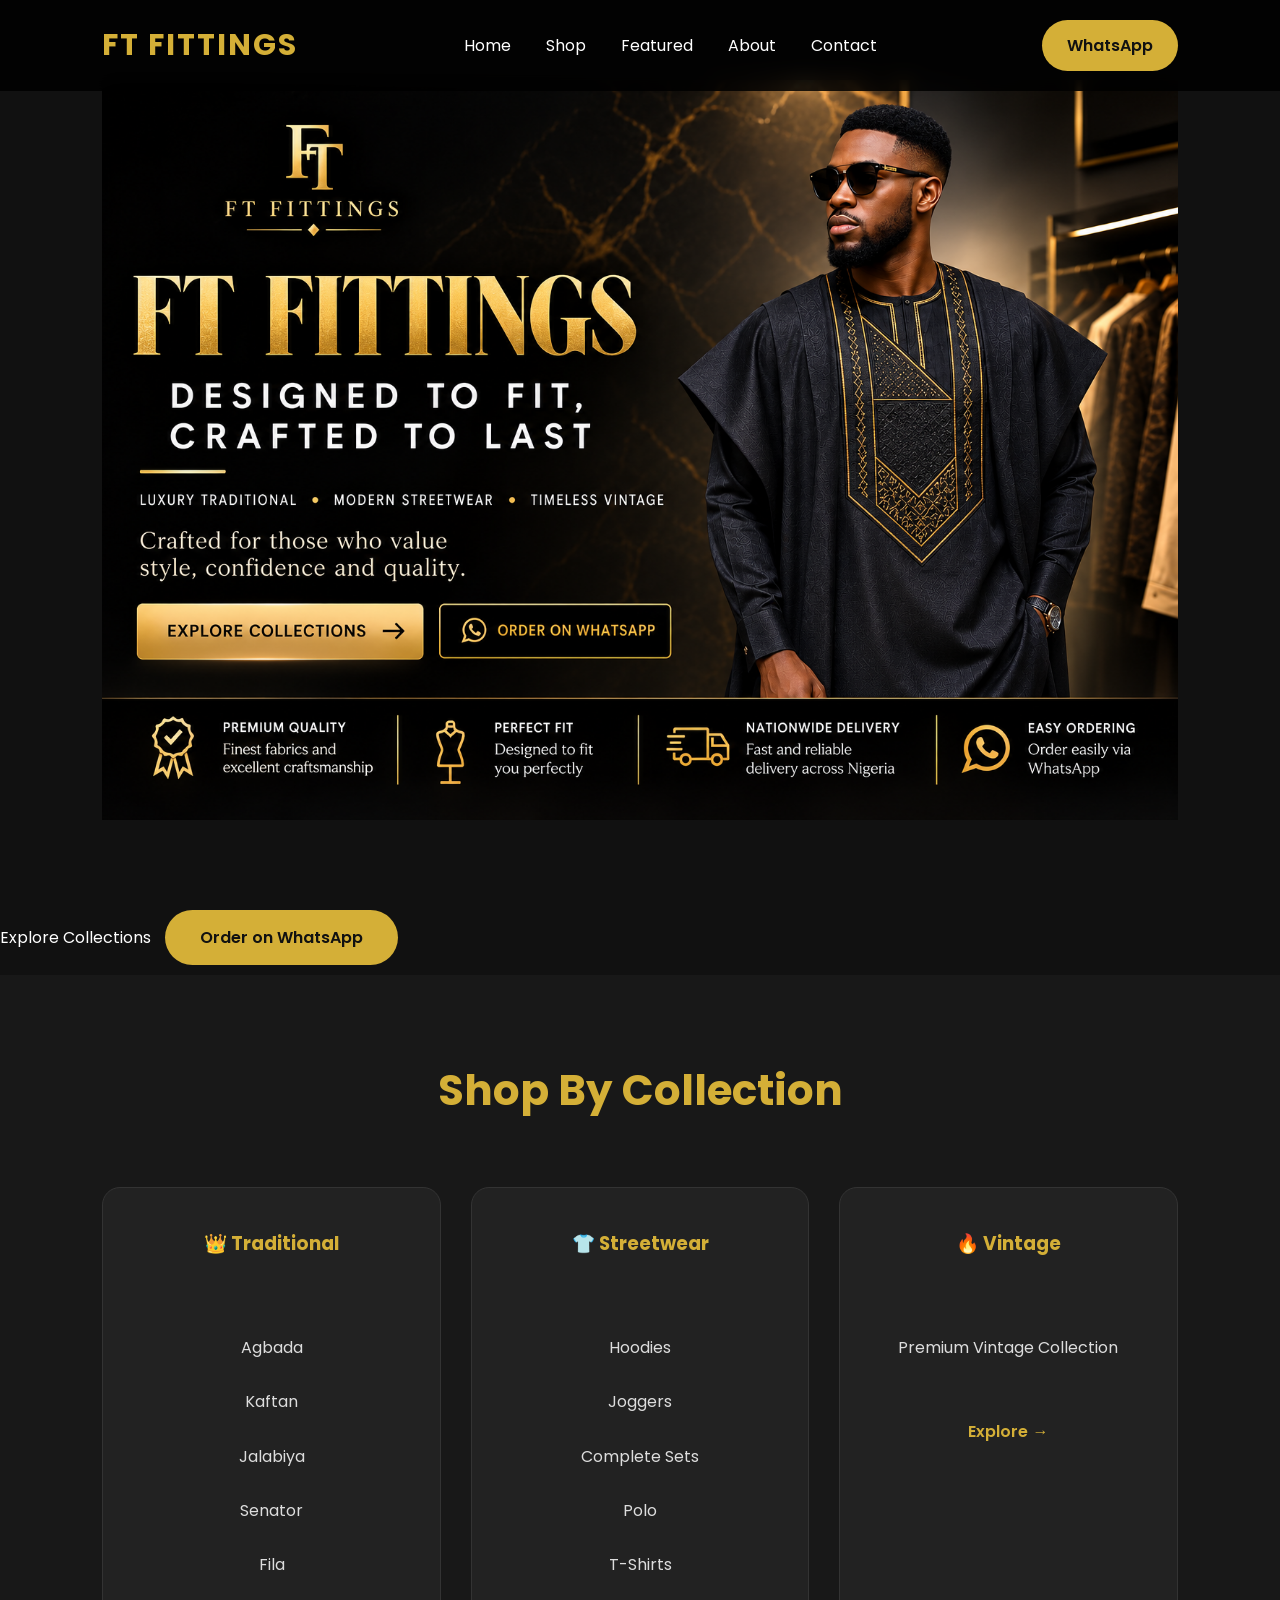
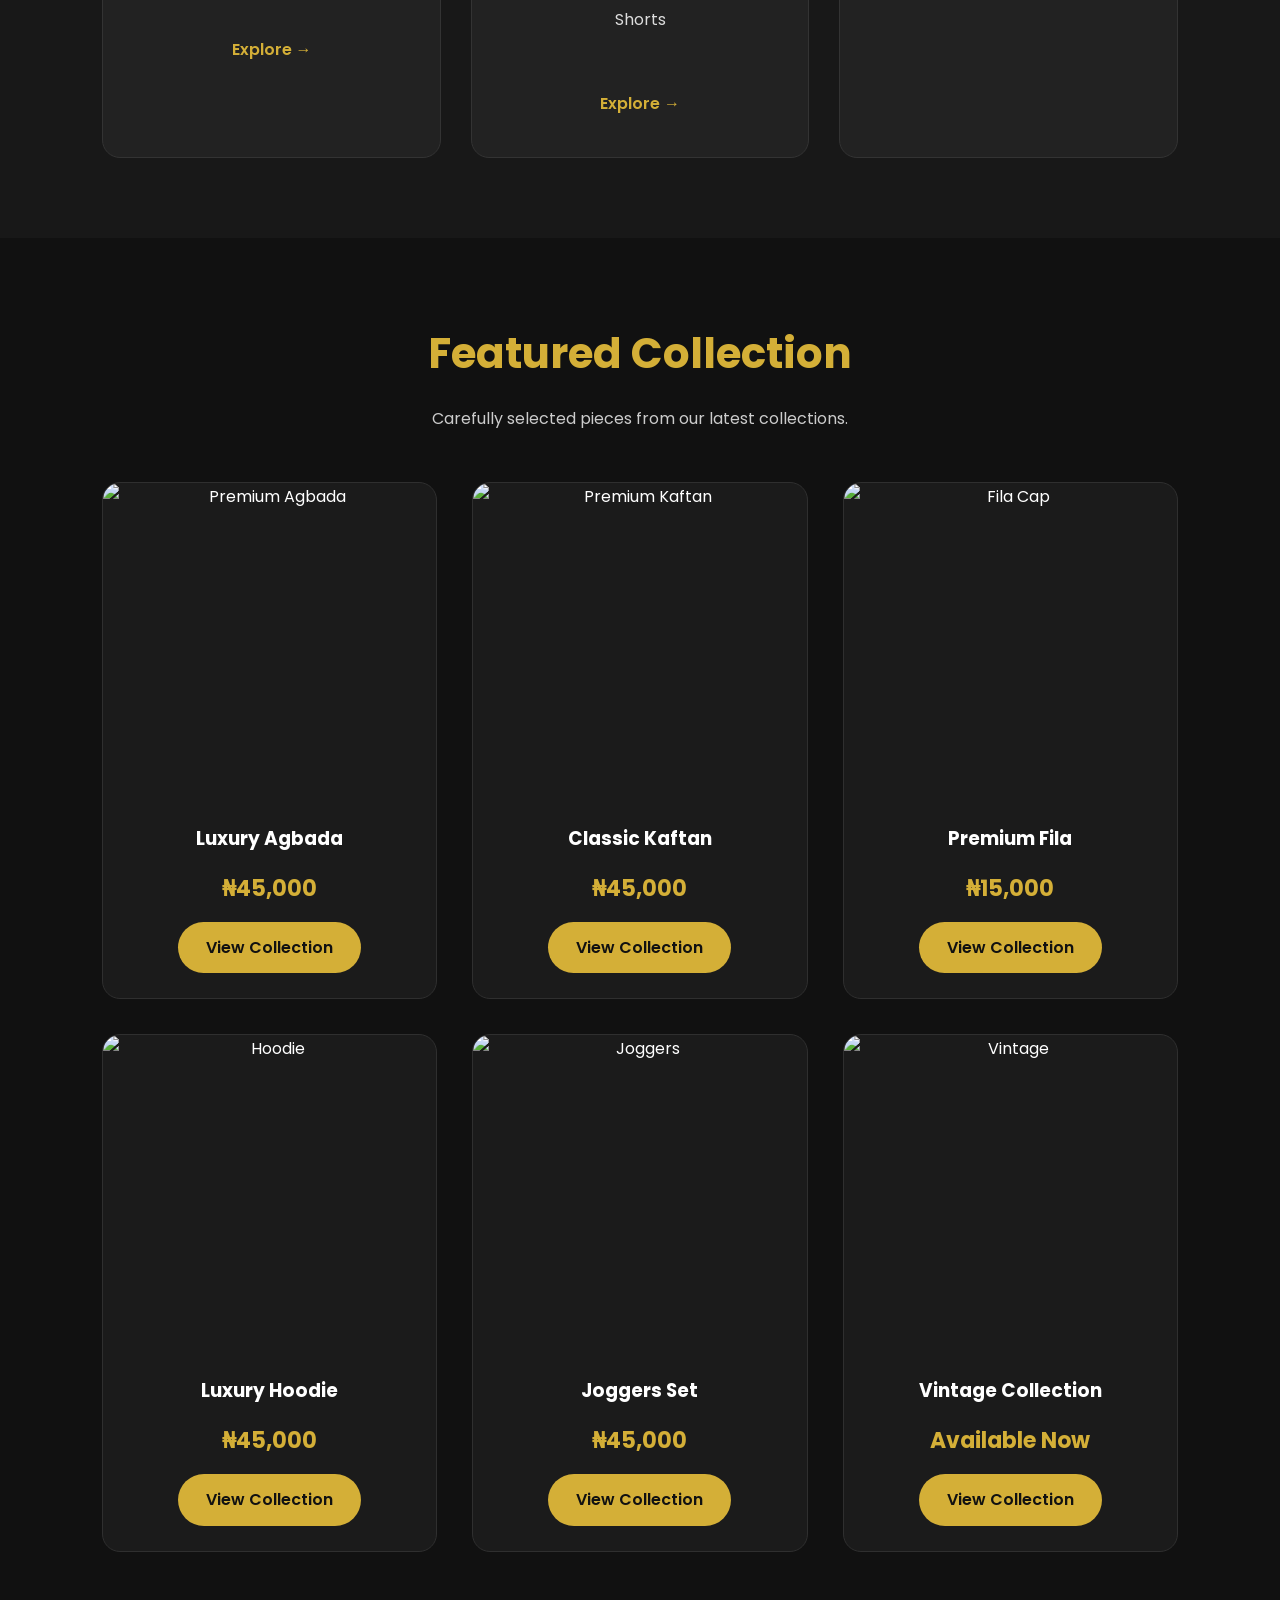
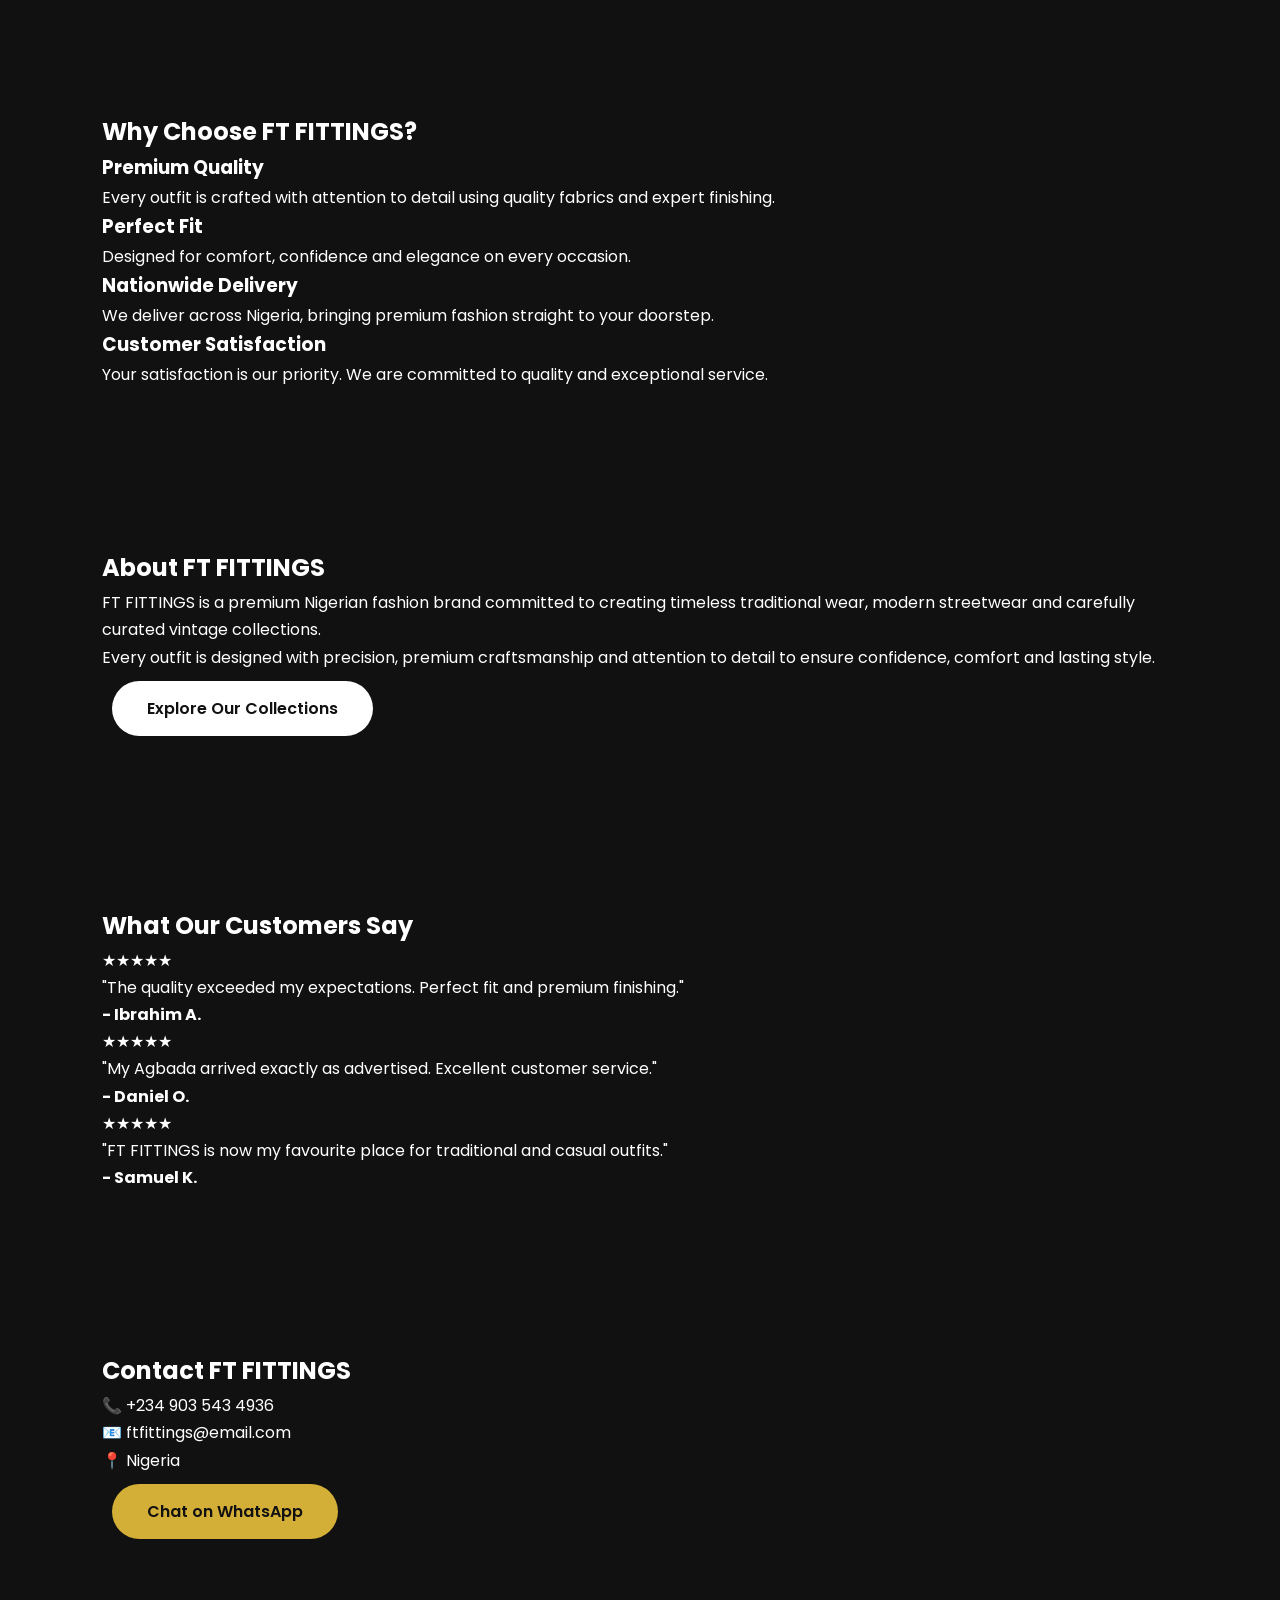
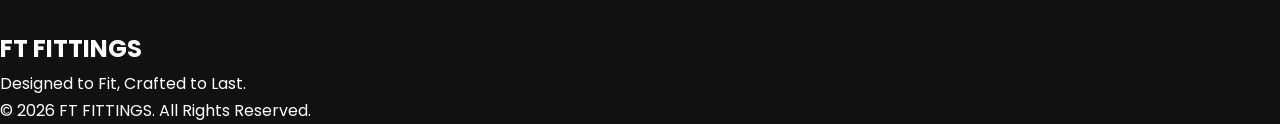
==== commit eb583ee4: "Update index.html" ====
--- a/index.html
+++ b/index.html
@@ -57,21 +57,10 @@
 
 <!-- HERO -->
 <section class="hero">
-
-    <img src="hero/A97D9B36-306B-43AB-9AE7-2C9300FD87FA.png" class="hero-banner" alt="FT FITTINGS">
-
-    <div class="hero-overlay">
-        <div class="hero-content">
-
-            <h1>FT FITTINGS</h1>
-
-            <p>Designed to Fit, Crafted to Last.</p>
-
-            <a href="shop.html" class="btn">Explore Collections</a>
-
-        </div>
-    </div>
-
+    <picture>
+        <source media="(max-width:768px)" srcset="hero/6B348FF0-EAE9-47D8-B927-7E35CBE58121.png">
+        <img src="hero/A97D9B36-306B-43AB-9AE7-2C9300FD87FA.png" class="hero-banner" alt="FT FITTINGS">
+    </picture>
 </section>
 
 Explore Collections
--- a/style.css
+++ b/style.css
@@ -152,39 +152,38 @@
 
     color:#111;
 
-}
-/* ===========================
-   HERO
-=========================== */
-
-
-.hero{
+}.hero{
+    position:relative;
     width:100%;
     height:100vh;
     overflow:hidden;
 }
 
-.hero img{
+.hero-banner{
     width:100%;
     height:100%;
     object-fit:cover;
     display:block;
 }
 
+.hero-overlay{
+    position:absolute;
+    inset:0;
+    background:rgba(0,0,0,.35);
+    display:flex;
+    align-items:center;
+    justify-content:center;
+    text-align:center;
+}
+
 .hero-content{
-
-    max-width:850px;
-
+    color:#fff;
+    padding:20px;
 }
 
 .hero h1{
-
-    font-size:75px;
-
-    color:#D4AF37;
-
-    letter-spacing:4px;
-
+    font-size:70px;
+    color:#D4AF37;
 }
 
 .hero h2{
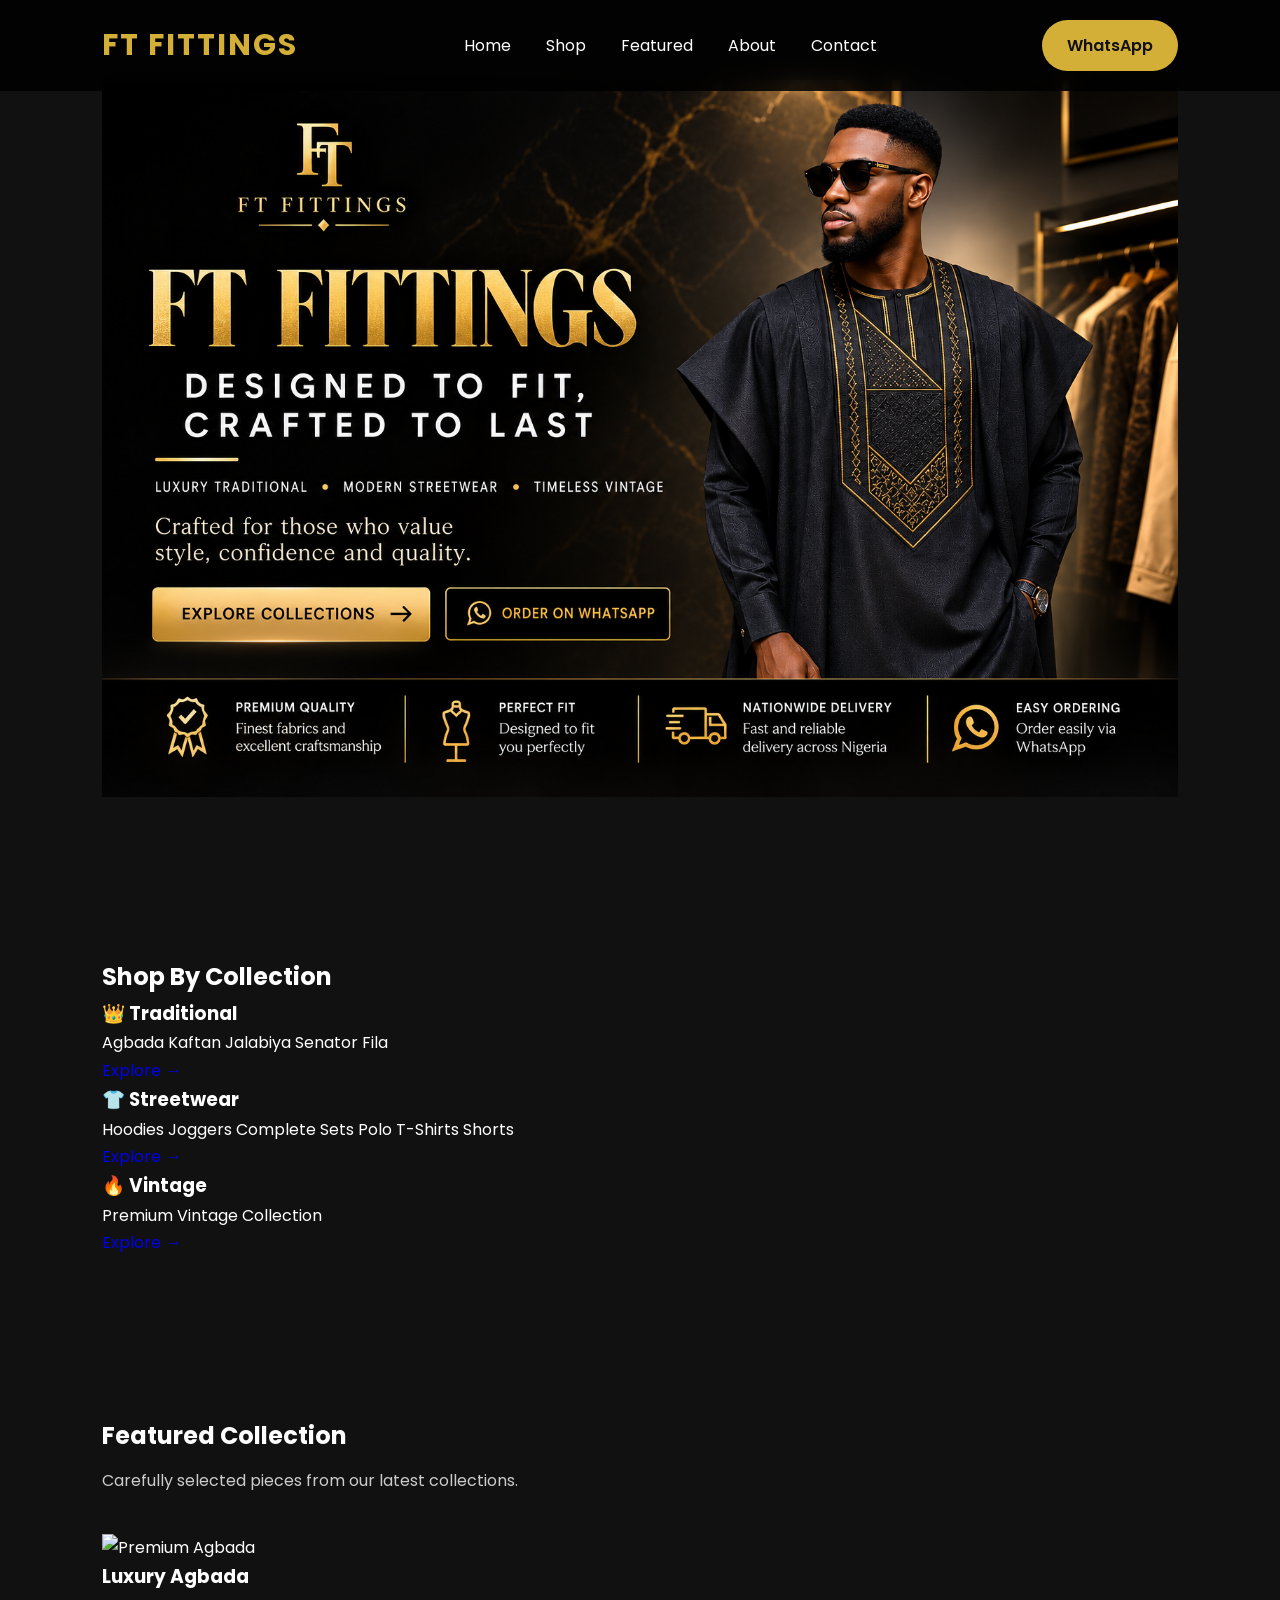
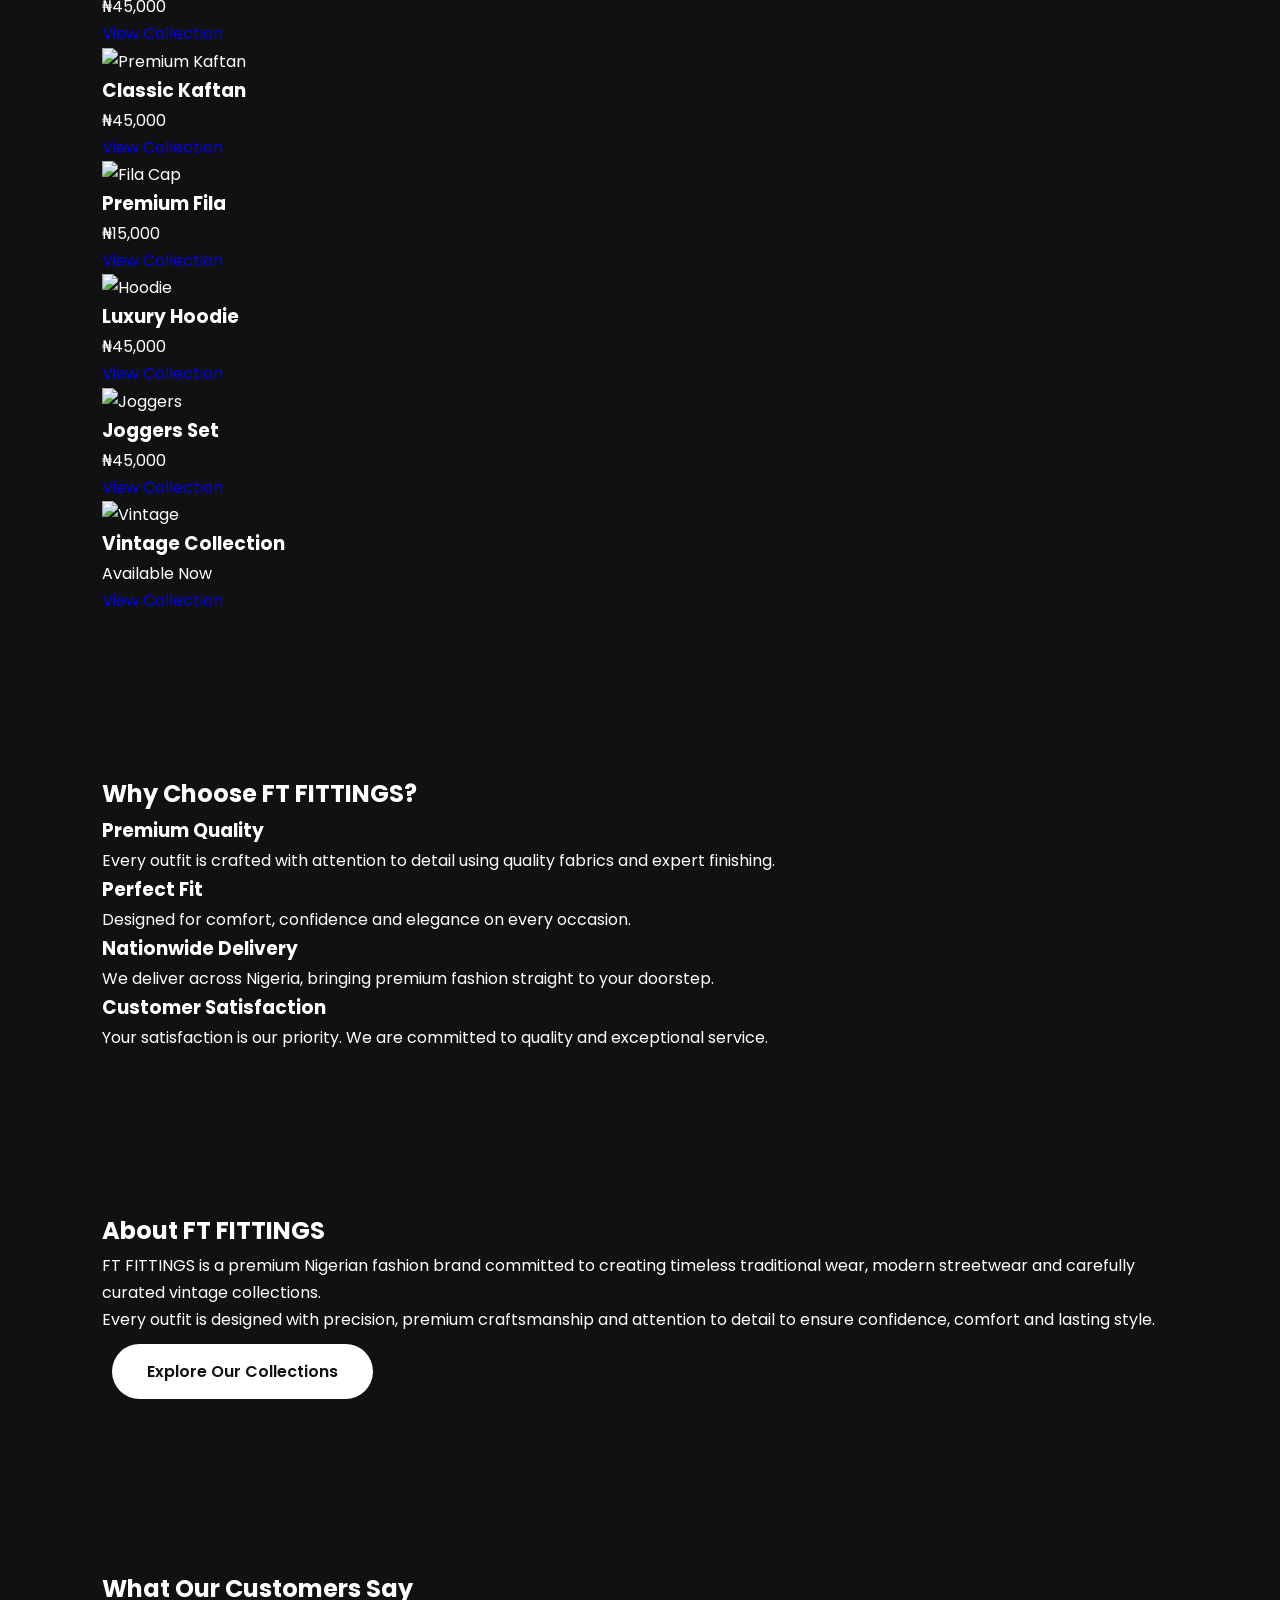
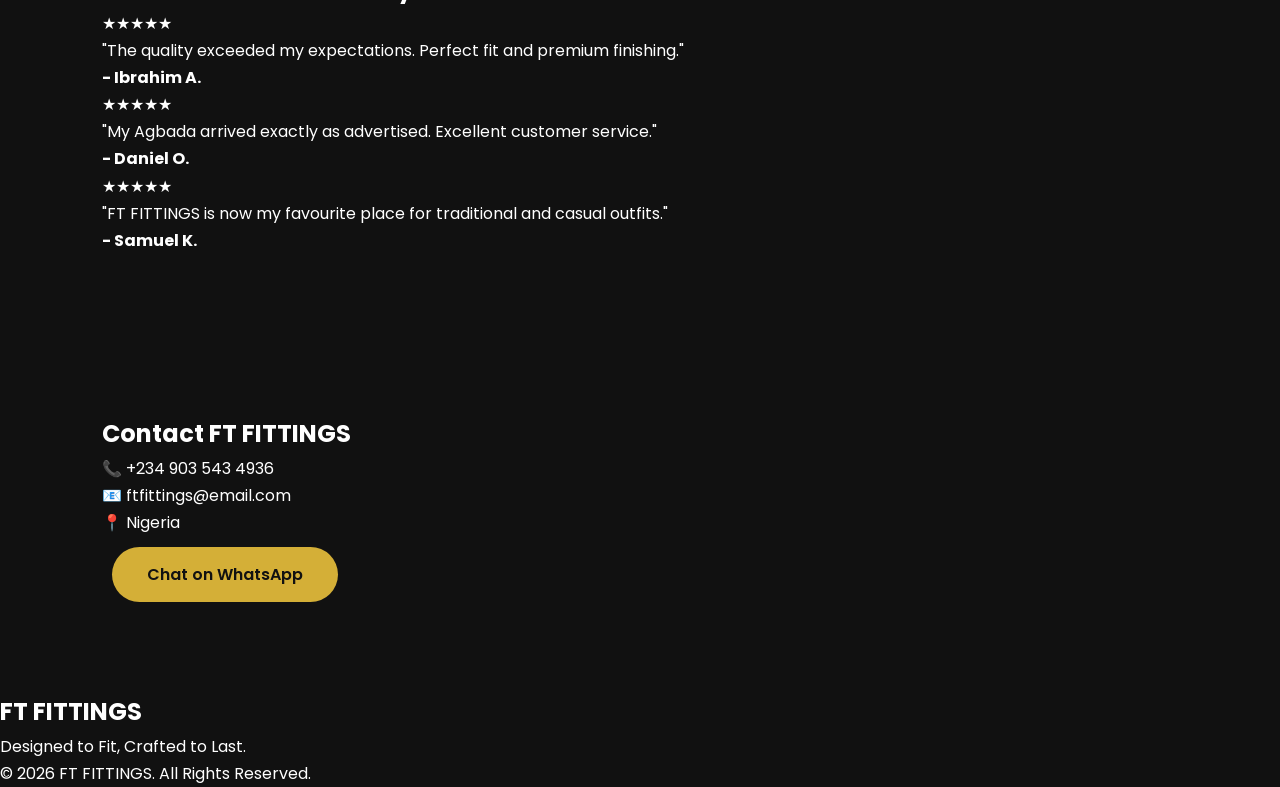
==== commit 557b6494: "Update index.html" ====
--- a/index.html
+++ b/index.html
@@ -63,26 +63,6 @@
     </picture>
 </section>
 
-Explore Collections
-
-</a>
-
-<a href="https://wa.me/2349035434936" class="btn gold">
-
-Order on WhatsApp
-
-</a>
-
-</div>
-
-</div>
-
-</div>
-
-</section>
-
-
-
 <!-- COLLECTIONS -->
 
 <section id="collections" class="collections">
--- a/style.css
+++ b/style.css
@@ -152,11 +152,16 @@
 
     color:#111;
 
-}.hero{
-    position:relative;
+.hero{
     width:100%;
     height:100vh;
     overflow:hidden;
+}
+
+.hero picture{
+    display:block;
+    width:100%;
+    height:100%;
 }
 
 .hero-banner{
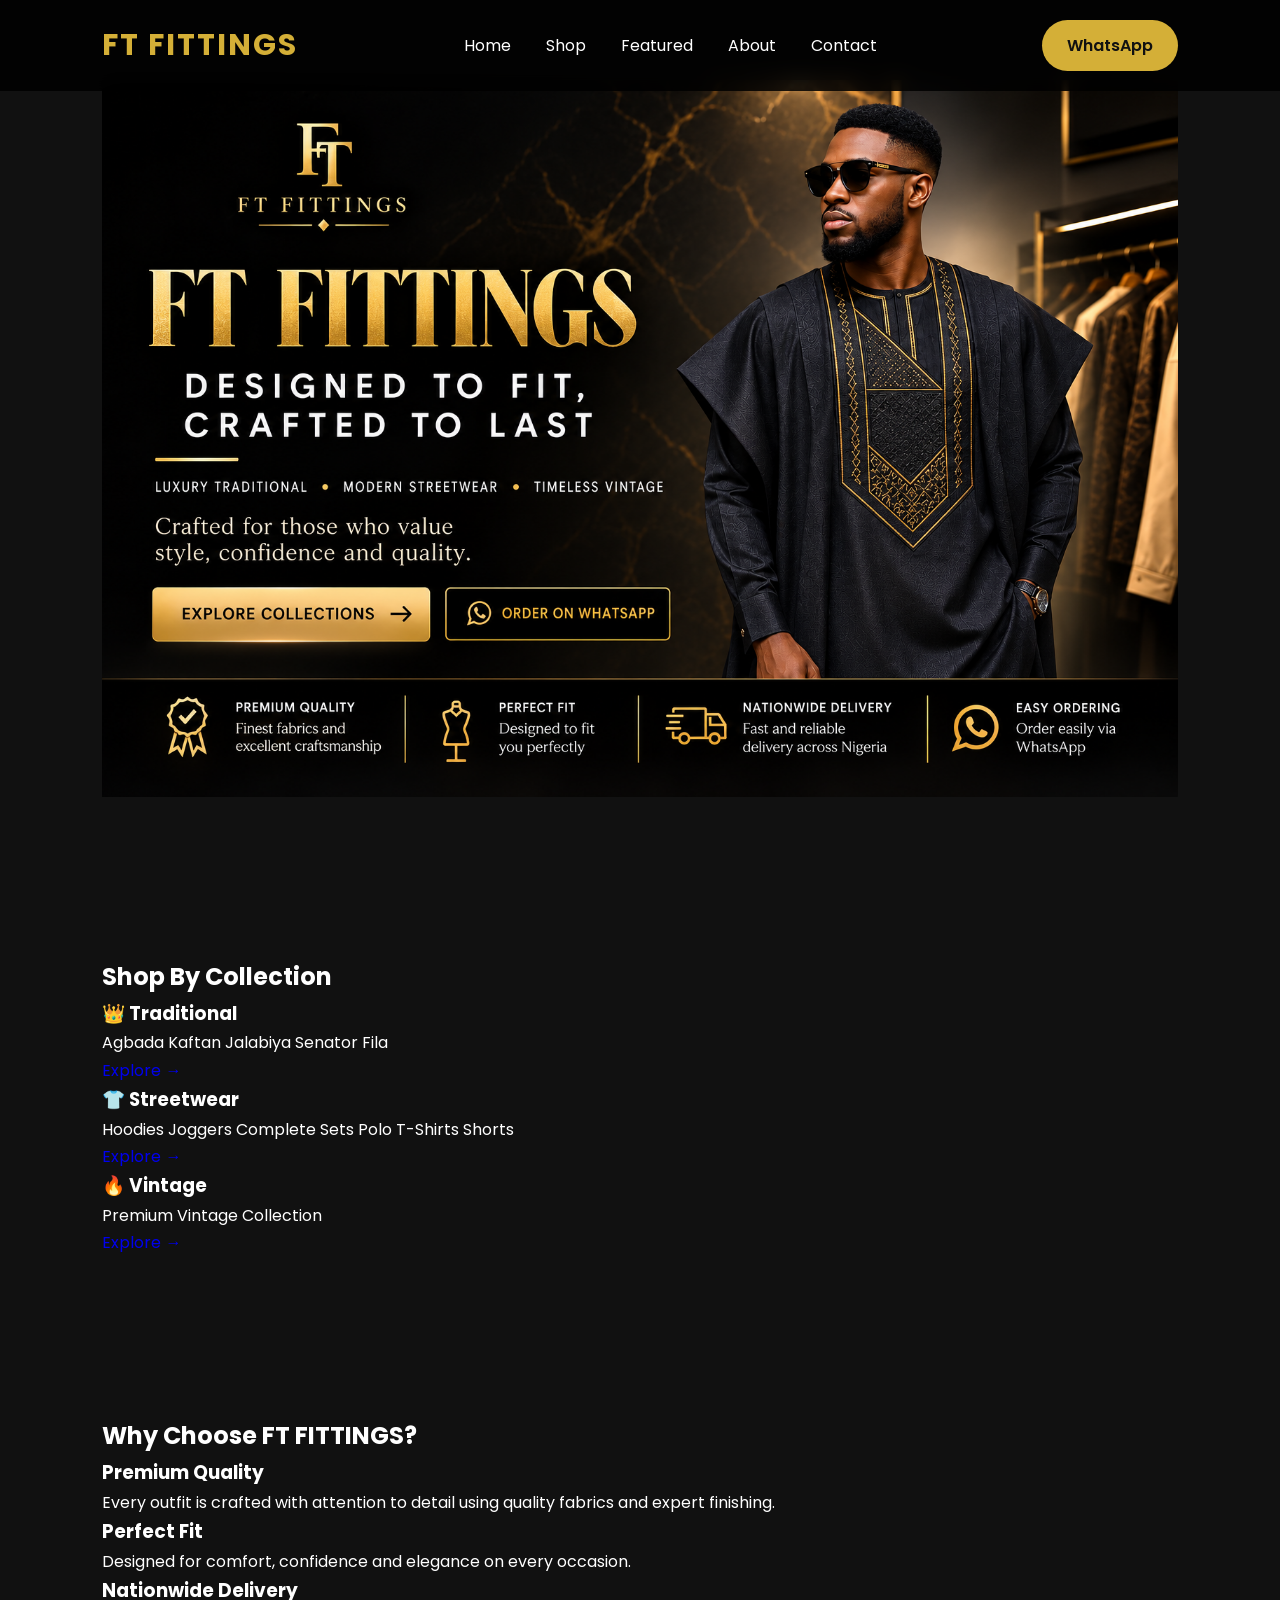
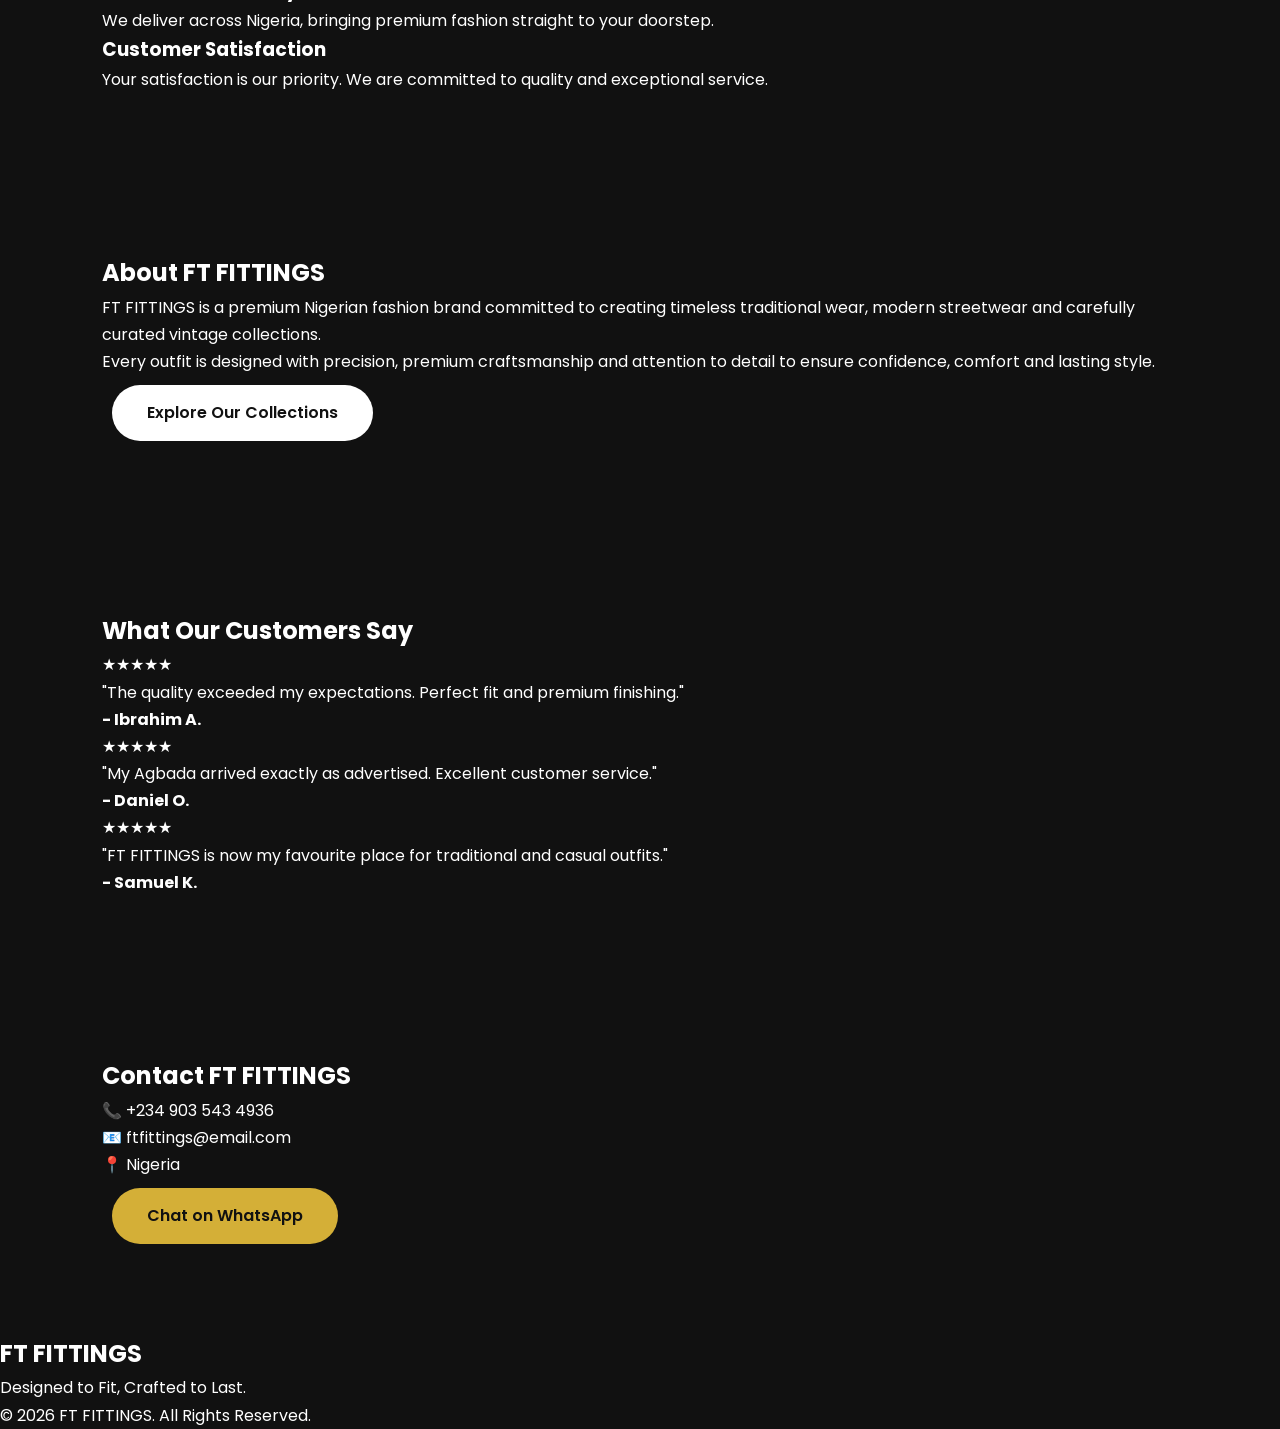
==== commit a8db563b: "Update index.html" ====
--- a/index.html
+++ b/index.html
@@ -166,91 +166,6 @@
 </div>
 
 </section>
-<!-- FEATURED PRODUCTS -->
-
-<section id="featured" class="featured">
-
-<h2>Featured Collection</h2>
-
-<p class="section-text">
-Carefully selected pieces from our latest collections.
-</p>
-
-<div class="product-grid">
-
-<div class="product-card">
-
-<img src="images/agbada1.jpg" alt="Premium Agbada">
-
-<h3>Luxury Agbada</h3>
-
-<p class="price">₦45,000</p>
-
-<a href="traditional.html" class="shop-btn">View Collection</a>
-
-</div>
-
-<div class="product-card">
-
-<img src="images/kaftan1.jpg" alt="Premium Kaftan">
-
-<h3>Classic Kaftan</h3>
-
-<p class="price">₦45,000</p>
-
-<a href="traditional.html" class="shop-btn">View Collection</a>
-
-</div>
-
-<div class="product-card">
-
-<img src="images/fila1.jpg" alt="Fila Cap">
-
-<h3>Premium Fila</h3>
-
-<p class="price">₦15,000</p>
-
-<a href="traditional.html" class="shop-btn">View Collection</a>
-
-</div>
-
-<div class="product-card">
-
-<img src="images/hoodie1.jpg" alt="Hoodie">
-
-<h3>Luxury Hoodie</h3>
-
-<p class="price">₦45,000</p>
-
-<a href="streetwear.html" class="shop-btn">View Collection</a>
-
-</div>
-
-<div class="product-card">
-
-<img src="images/jogger1.jpg" alt="Joggers">
-
-<h3>Joggers Set</h3>
-
-<p class="price">₦45,000</p>
-
-<a href="streetwear.html" class="shop-btn">View Collection</a>
-
-</div>
-
-<div class="product-card">
-
-<img src="images/vintage1.jpg" alt="Vintage">
-
-<h3>Vintage Collection</h3>
-
-<p class="price">Available Now</p>
-
-<a href="vintage.html" class="shop-btn">View Collection</a>
-
-</div>
-
-</div>
 
 </section>
 <!-- WHY CHOOSE US -->
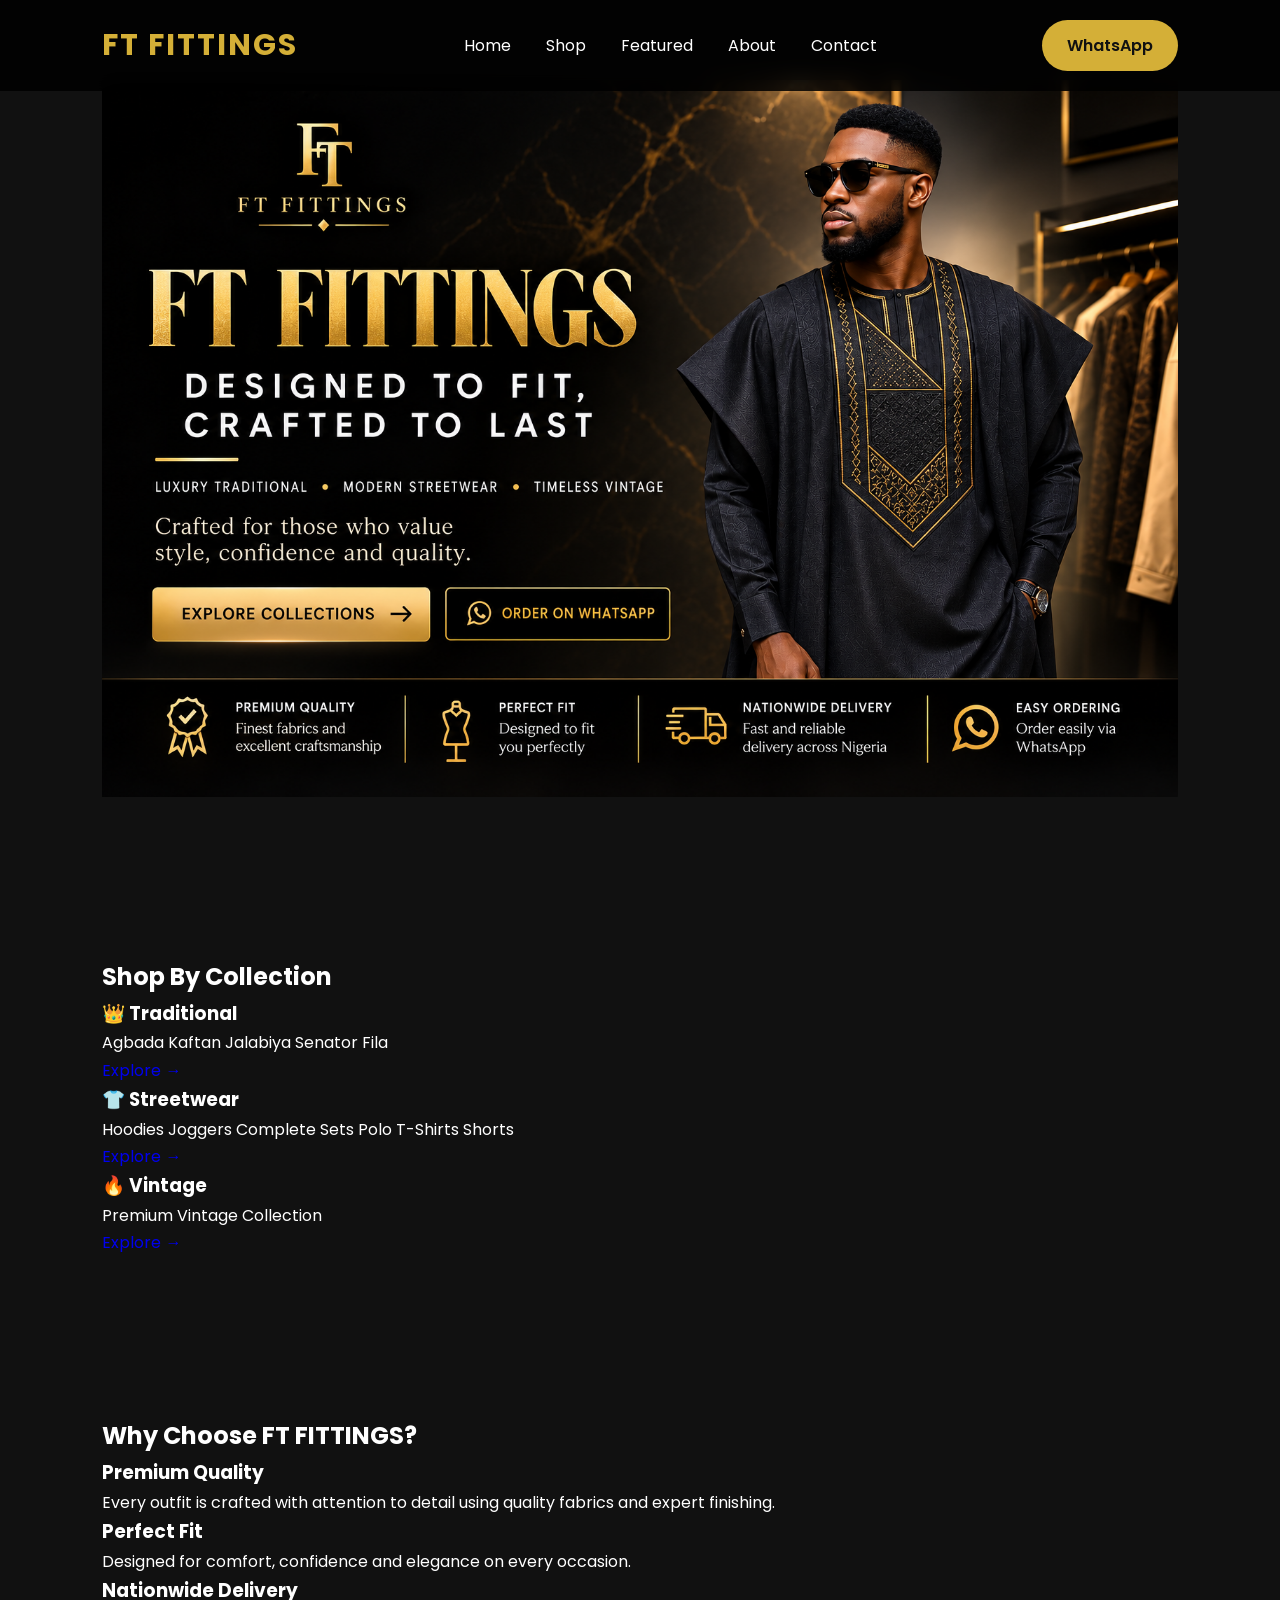
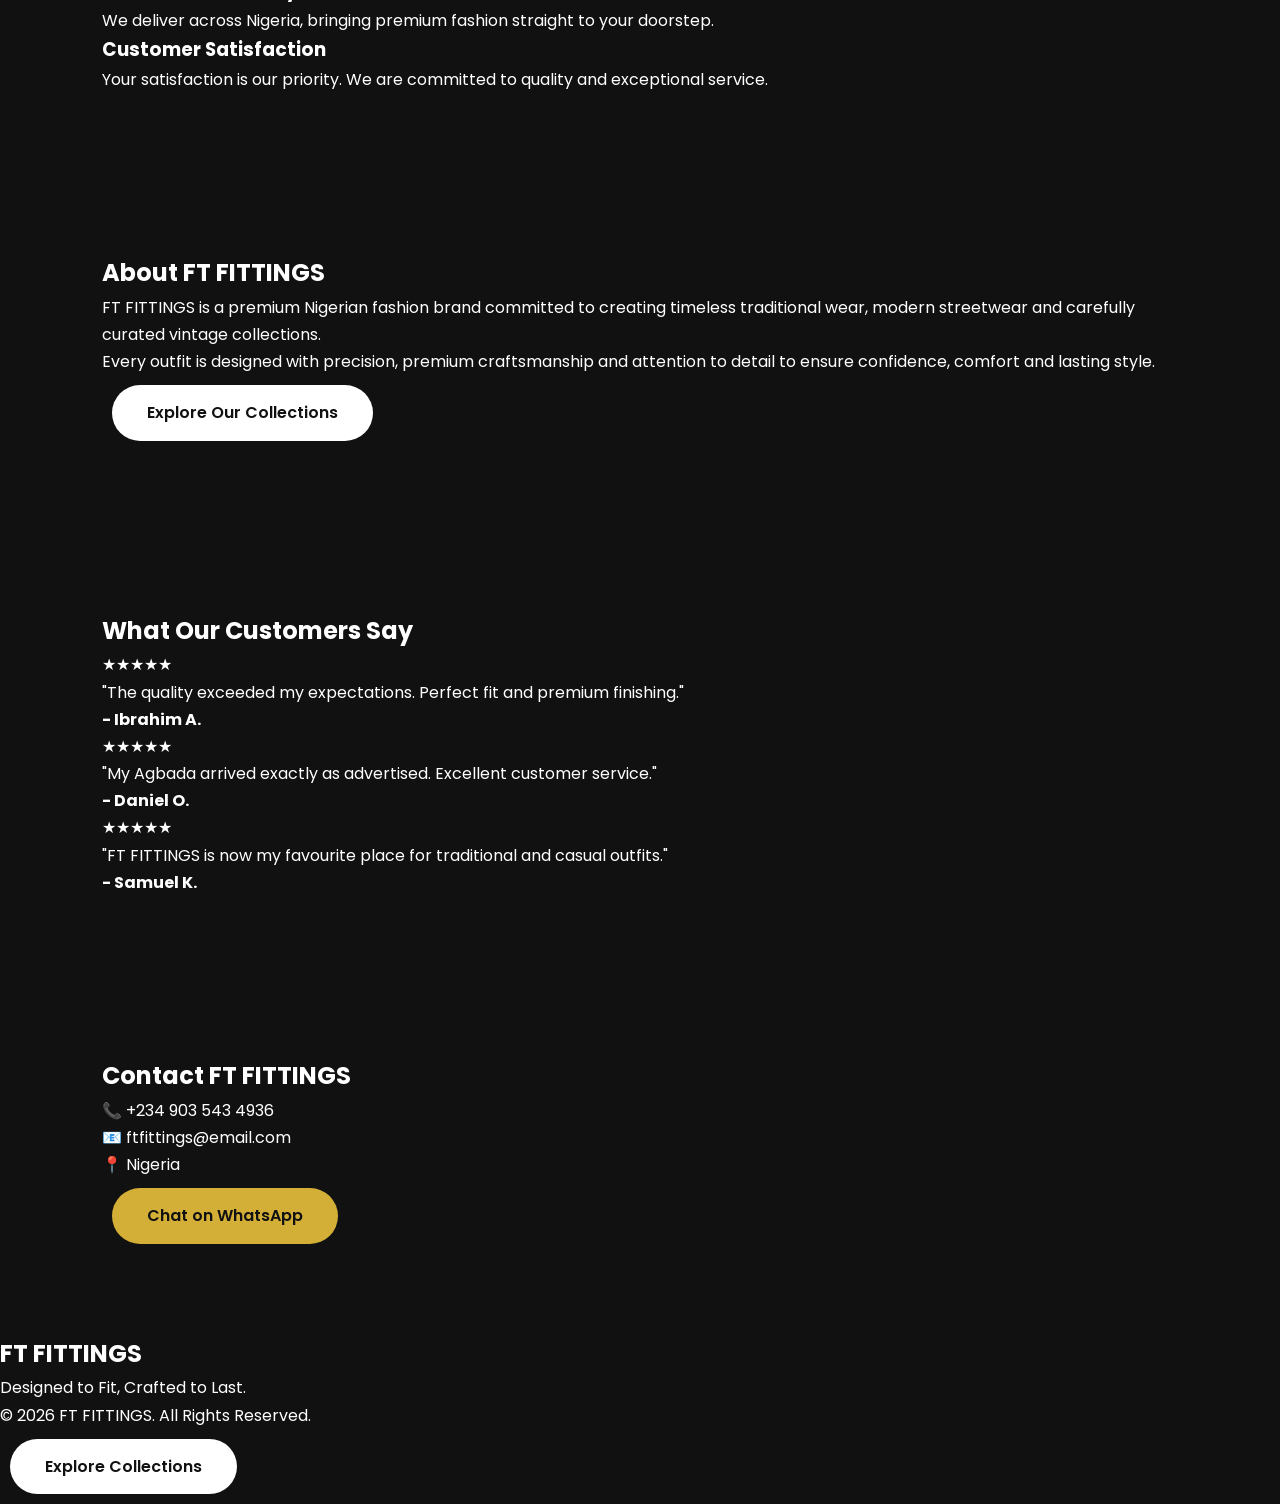
==== commit f74ff509: "Update index.html" ====
--- a/index.html
+++ b/index.html
@@ -337,3 +337,4 @@
 </body>
 
 </html> 
+<a href="shop.html" class="btn">Explore Collections</a>
--- a/style.css
+++ b/style.css
@@ -389,4 +389,23 @@
 
     font-weight:600;
 
-}
+}.btn{
+    display:inline-block;
+    padding:16px 40px;
+    background:linear-gradient(135deg,#D4AF37,#F5D76E);
+    color:#111;
+    text-decoration:none;
+    font-weight:700;
+    font-size:18px;
+    letter-spacing:1px;
+    text-transform:uppercase;
+    border-radius:50px;
+    transition:all .35s ease;
+    box-shadow:0 8px 25px rgba(212,175,55,.35);
+}
+
+.btn:hover{
+    transform:translateY(-4px) scale(1.05);
+    box-shadow:0 15px 35px rgba(212,175,55,.55);
+    background:linear-gradient(135deg,#F5D76E,#D4AF37);
+}
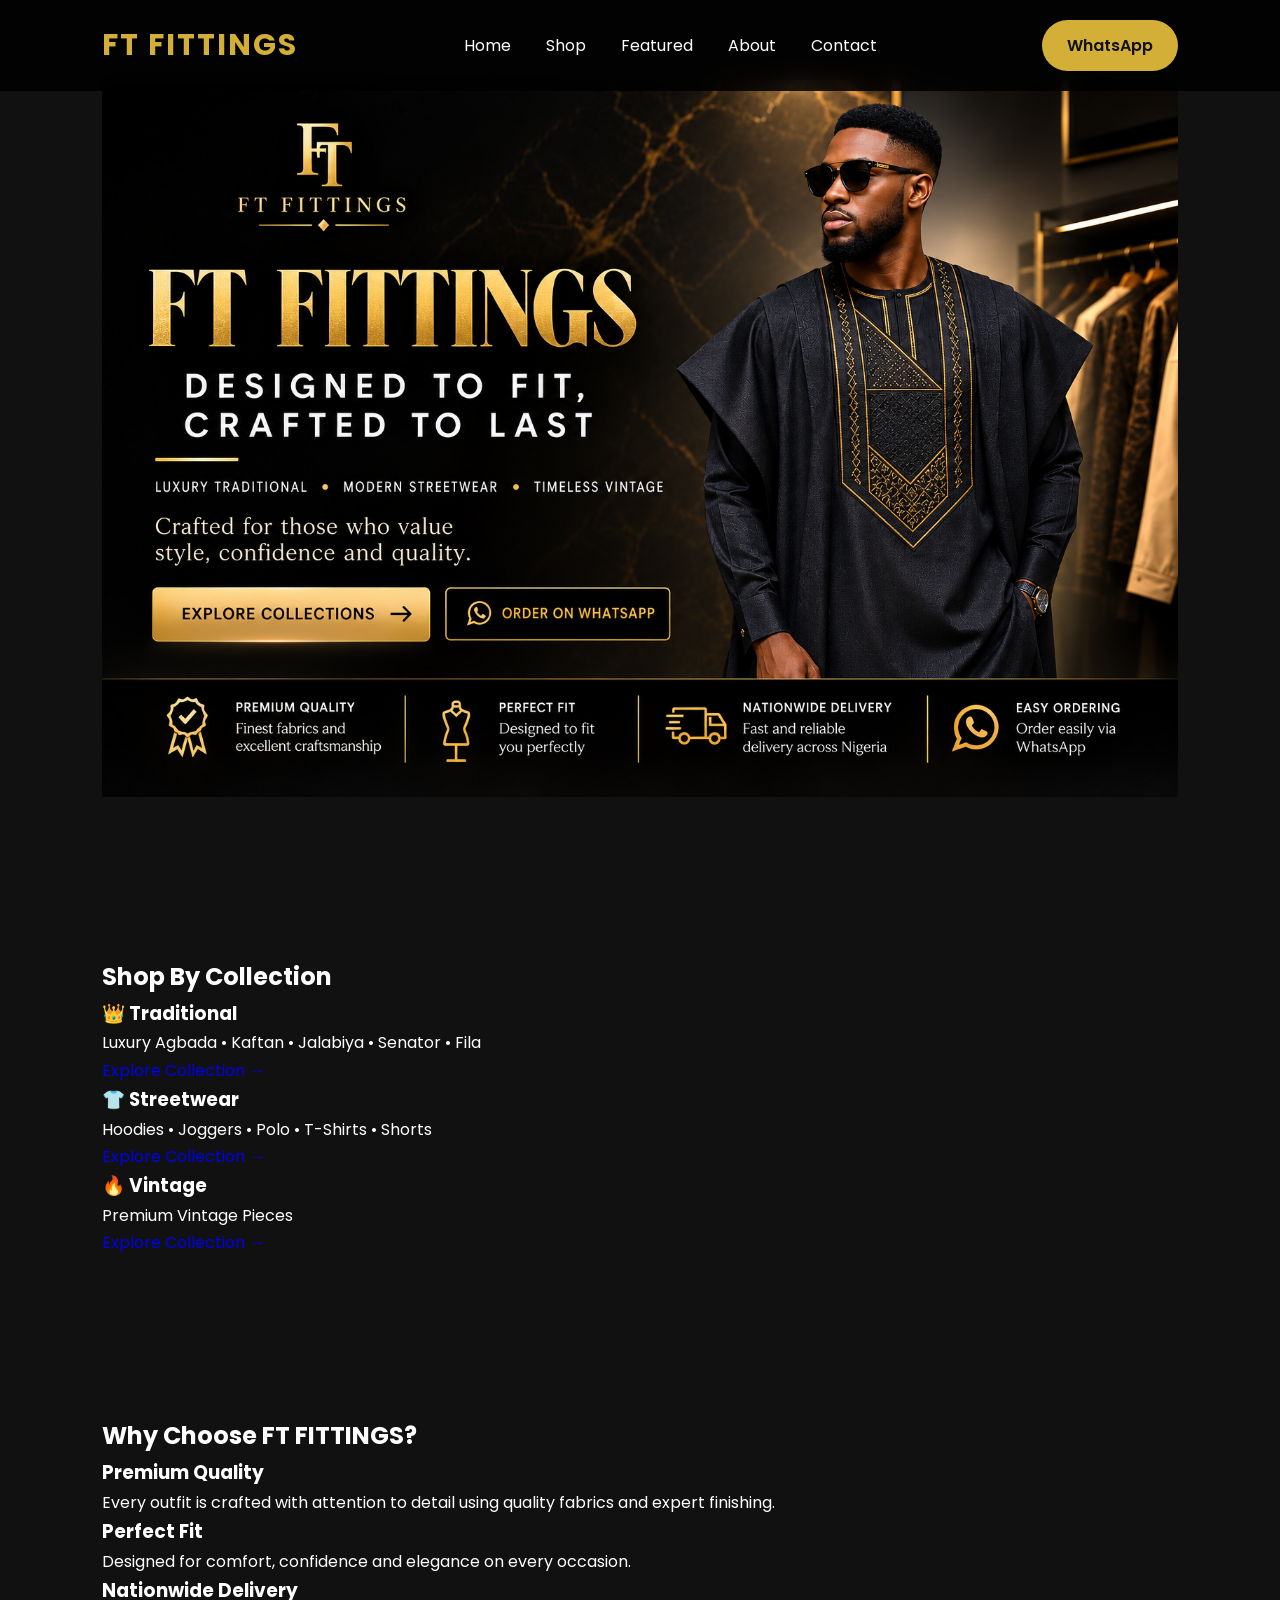
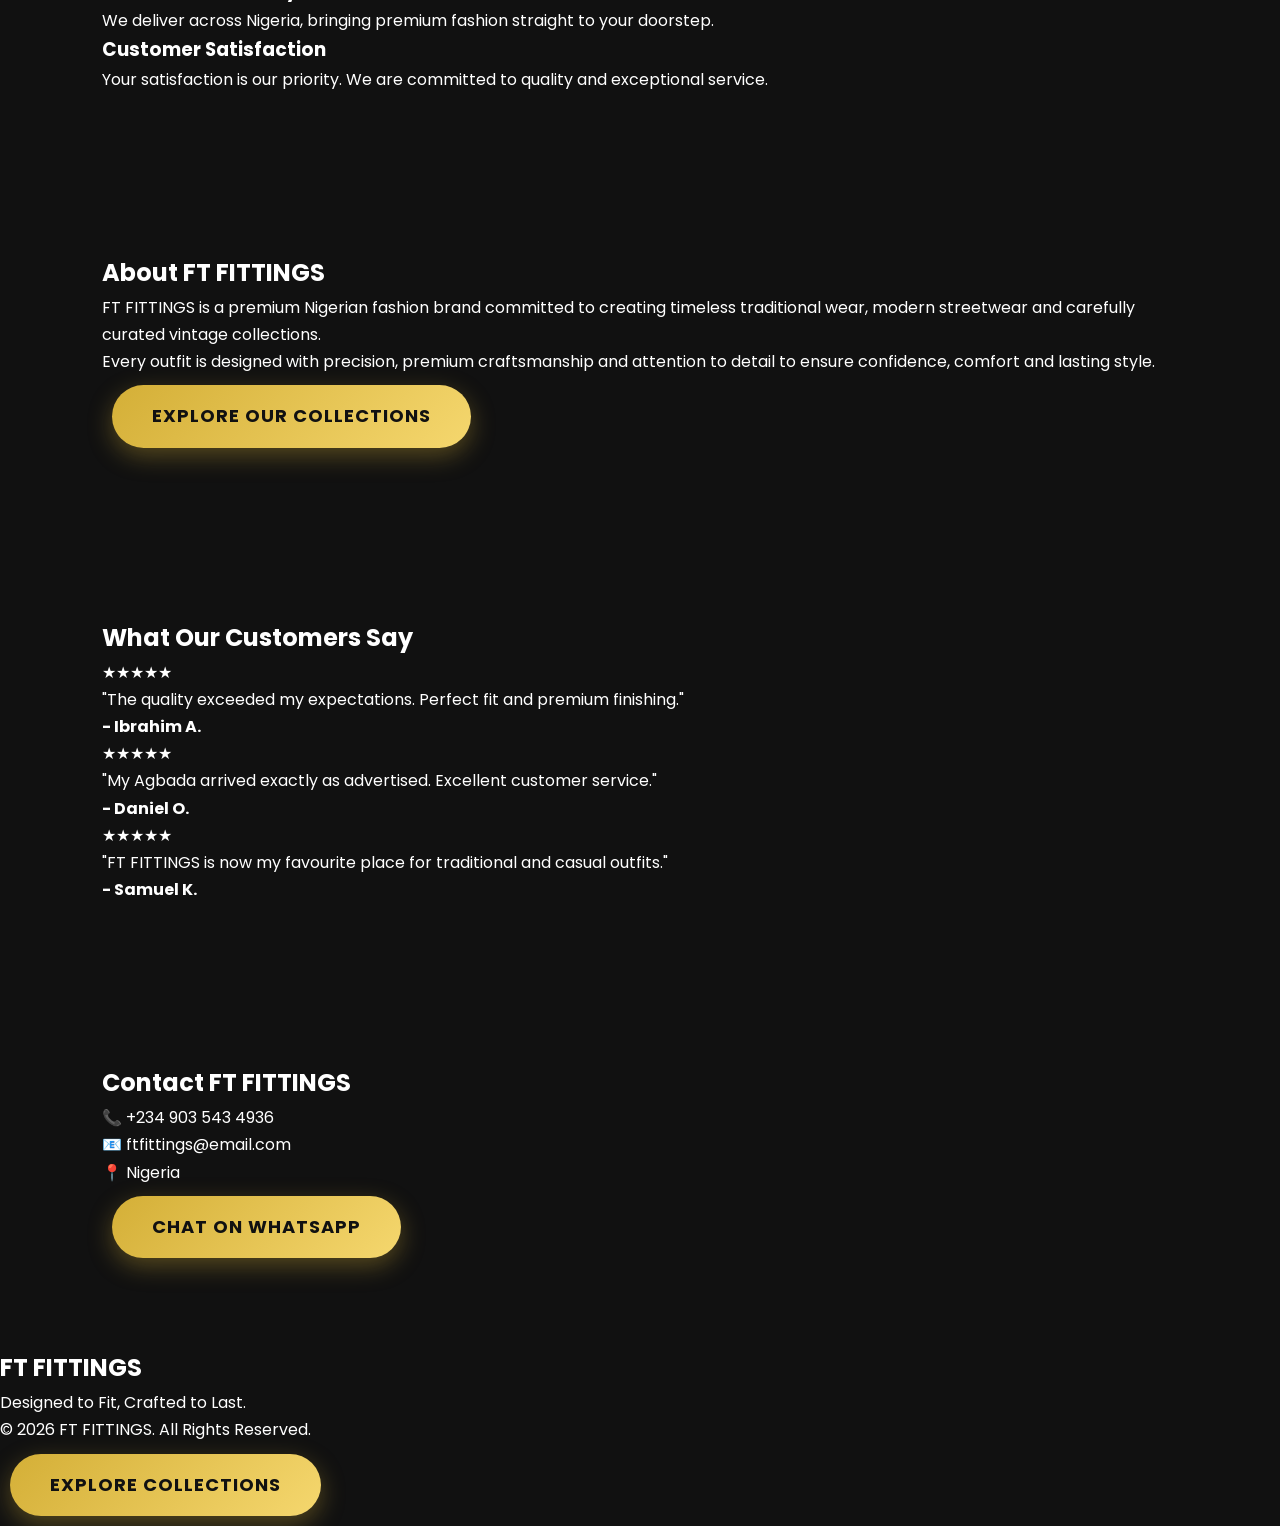
==== commit 8199221c: "Update index.html" ====
--- a/index.html
+++ b/index.html
@@ -77,92 +77,41 @@
 
 <div class="collection-card">
 
-<h3>
-
-👑 Traditional
-
-</h3>
-
-<p>
-
-Agbada
-
-Kaftan
-
-Jalabiya
-
-Senator
-
-Fila
-
-</p>
-
-<a href="traditional.html">
-
-Explore →
-
-</a>
-
-</div>
-
+<h3>👑 Traditional</h3>
+
+<p>
+Luxury Agbada • Kaftan • Jalabiya • Senator • Fila
+</p>
+
+<a href="traditional.html">Explore Collection →</a>
+
+</div>
 
 
 <div class="collection-card">
 
-<h3>
-
-👕 Streetwear
-
-</h3>
-
-<p>
-
-Hoodies
-
-Joggers
-
-Complete Sets
-
-Polo
-
-T-Shirts
-
-Shorts
-
-</p>
-
-<a href="streetwear.html">
-
-Explore →
-
-</a>
-
-</div>
-
+<h3>👕 Streetwear</h3>
+
+<p>
+Hoodies • Joggers • Polo • T-Shirts • Shorts
+</p>
+
+<a href="streetwear.html">Explore Collection →</a>
+
+</div>
 
 
 <div class="collection-card">
 
-<h3>
-
-🔥 Vintage
-
-</h3>
-
-<p>
-
-Premium Vintage Collection
-
-</p>
-
-<a href="vintage.html">
-
-Explore →
-
-</a>
-
-</div>
-
+<h3>🔥 Vintage</h3>
+
+<p>
+Premium Vintage Pieces
+</p>
+
+<a href="vintage.html">Explore Collection →</a>
+
+</div>
 </div>
 
 </section>
--- a/style.css
+++ b/style.css
@@ -208,87 +208,68 @@
     font-size:20px;
 
 }
-/* ===========================
-   COLLECTIONS
-=========================== */
+/* SHOP BY COLLECTION */
 
 .collections{
-
-    background:#181818;
-
+    padding:80px 8%;
+    background:#000;
+}
+
+.collections h2{
     text-align:center;
-
-}
-
-.collections h2{
-
-    color:#D4AF37;
-
+    color:#D4AF37;
     font-size:42px;
-
-    margin-bottom:20px;
-
-}
-
-.collection-grid{
-
-    display:grid;
-
-    grid-template-columns:repeat(auto-fit,minmax(280px,1fr));
-
-    gap:30px;
-
-    margin-top:60px;
-
+    margin-bottom:50px;
+    font-weight:700;
+    letter-spacing:1px;
 }
 
 .collection-card{
-
-    background:#222;
-
-    padding:40px 30px;
-
+    background:#111;
+    border:1px solid rgba(212,175,55,.25);
     border-radius:18px;
-
+    padding:30px;
+    margin-bottom:25px;
     transition:.35s;
-
-    border:1px solid #333;
-
+    box-shadow:0 10px 30px rgba(0,0,0,.4);
 }
 
 .collection-card:hover{
-
-    transform:translateY(-10px);
-
+    transform:translateY(-8px);
     border-color:#D4AF37;
-
+    box-shadow:0 20px 40px rgba(212,175,55,.2);
 }
 
 .collection-card h3{
-
-    color:#D4AF37;
-
-    margin-bottom:20px;
-
+    color:#fff;
+    font-size:32px;
+    margin-bottom:15px;
 }
 
 .collection-card p{
-
-    color:#ddd;
-
-    margin-bottom:30px;
-
-    white-space:pre-line;
-
+    color:#d8d8d8;
+    font-size:20px;
+    line-height:1.8;
+    margin-bottom:25px;
 }
 
 .collection-card a{
-
-    color:#D4AF37;
-
-    font-weight:600;
-
-}
+    display:inline-block;
+    background:#D4AF37;
+    color:#000;
+    padding:14px 34px;
+    border-radius:40px;
+    text-decoration:none;
+    font-weight:700;
+    font-size:18px;
+    transition:.3s;
+}
+
+.collection-card a:hover{
+    background:#fff;
+    color:#000;
+    transform:scale(1.05);
+}}
 /* ===========================
    FEATURED PRODUCTS
 =========================== */
